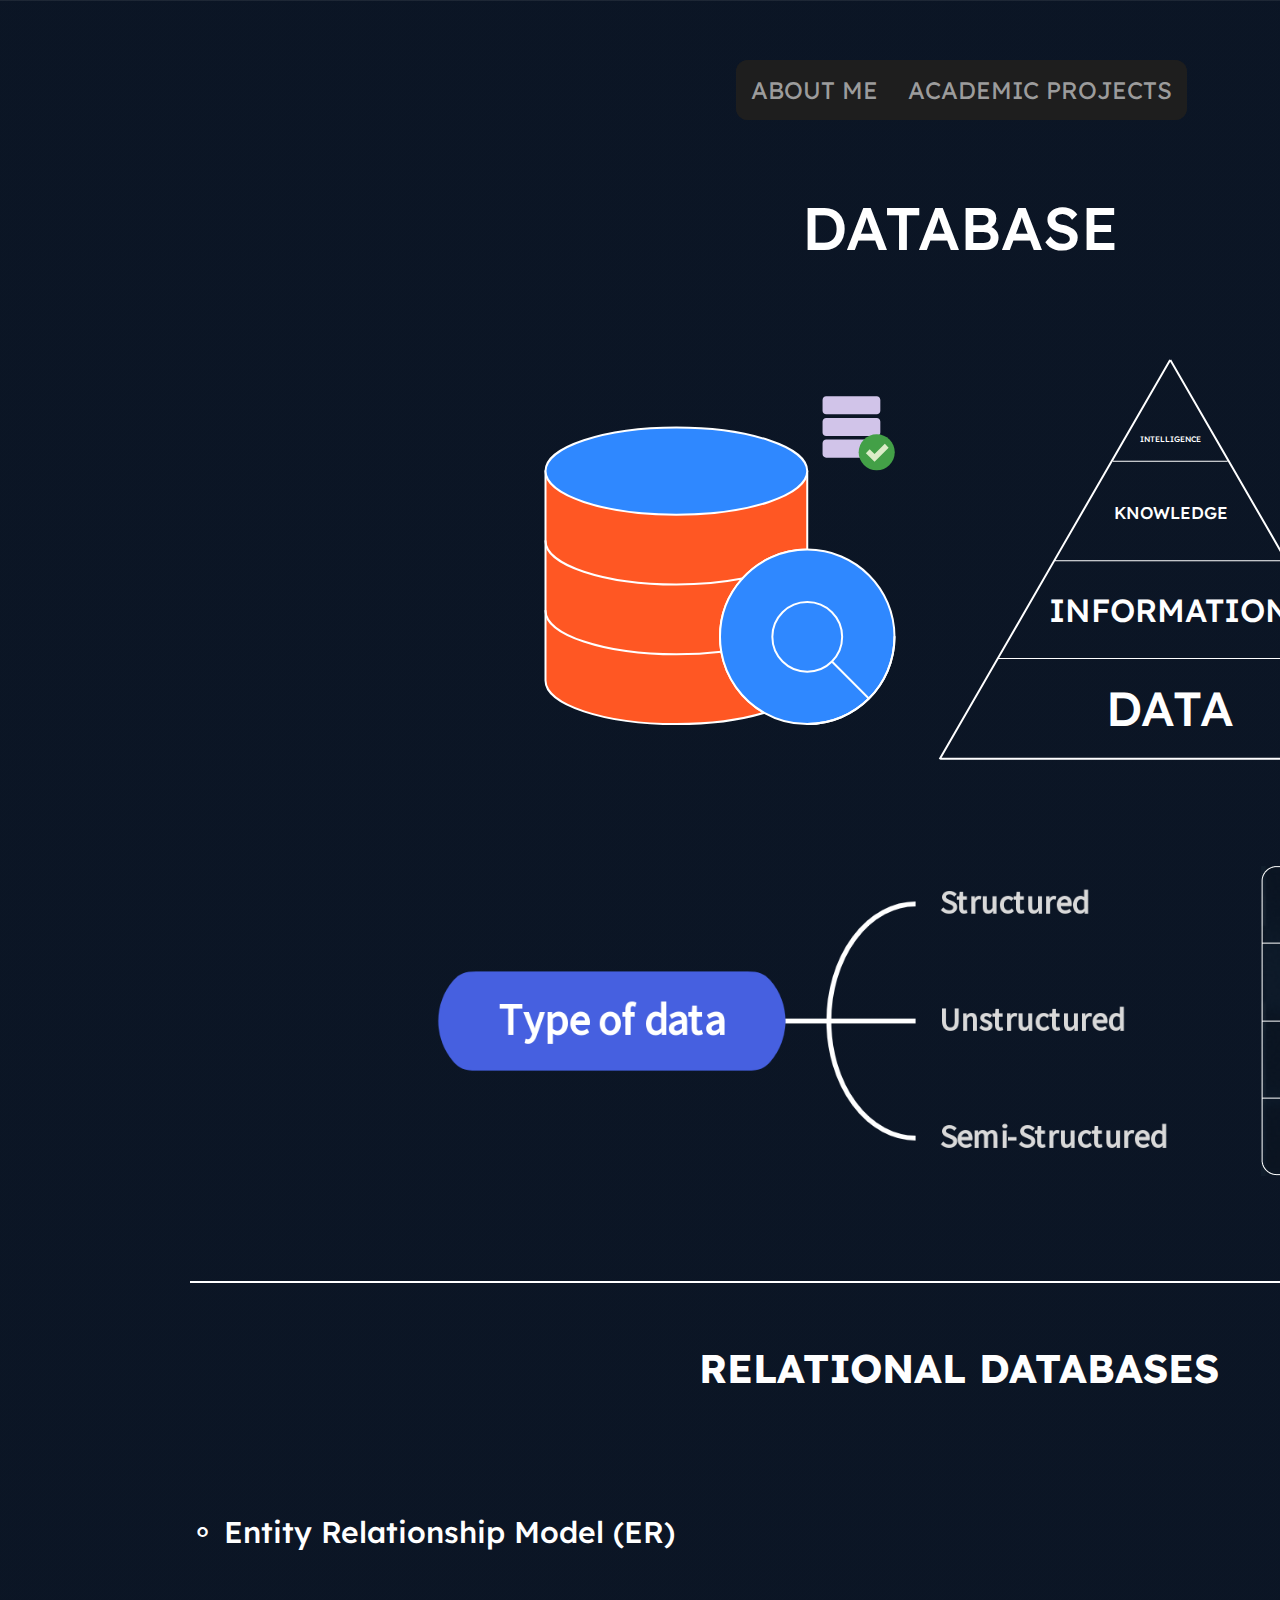
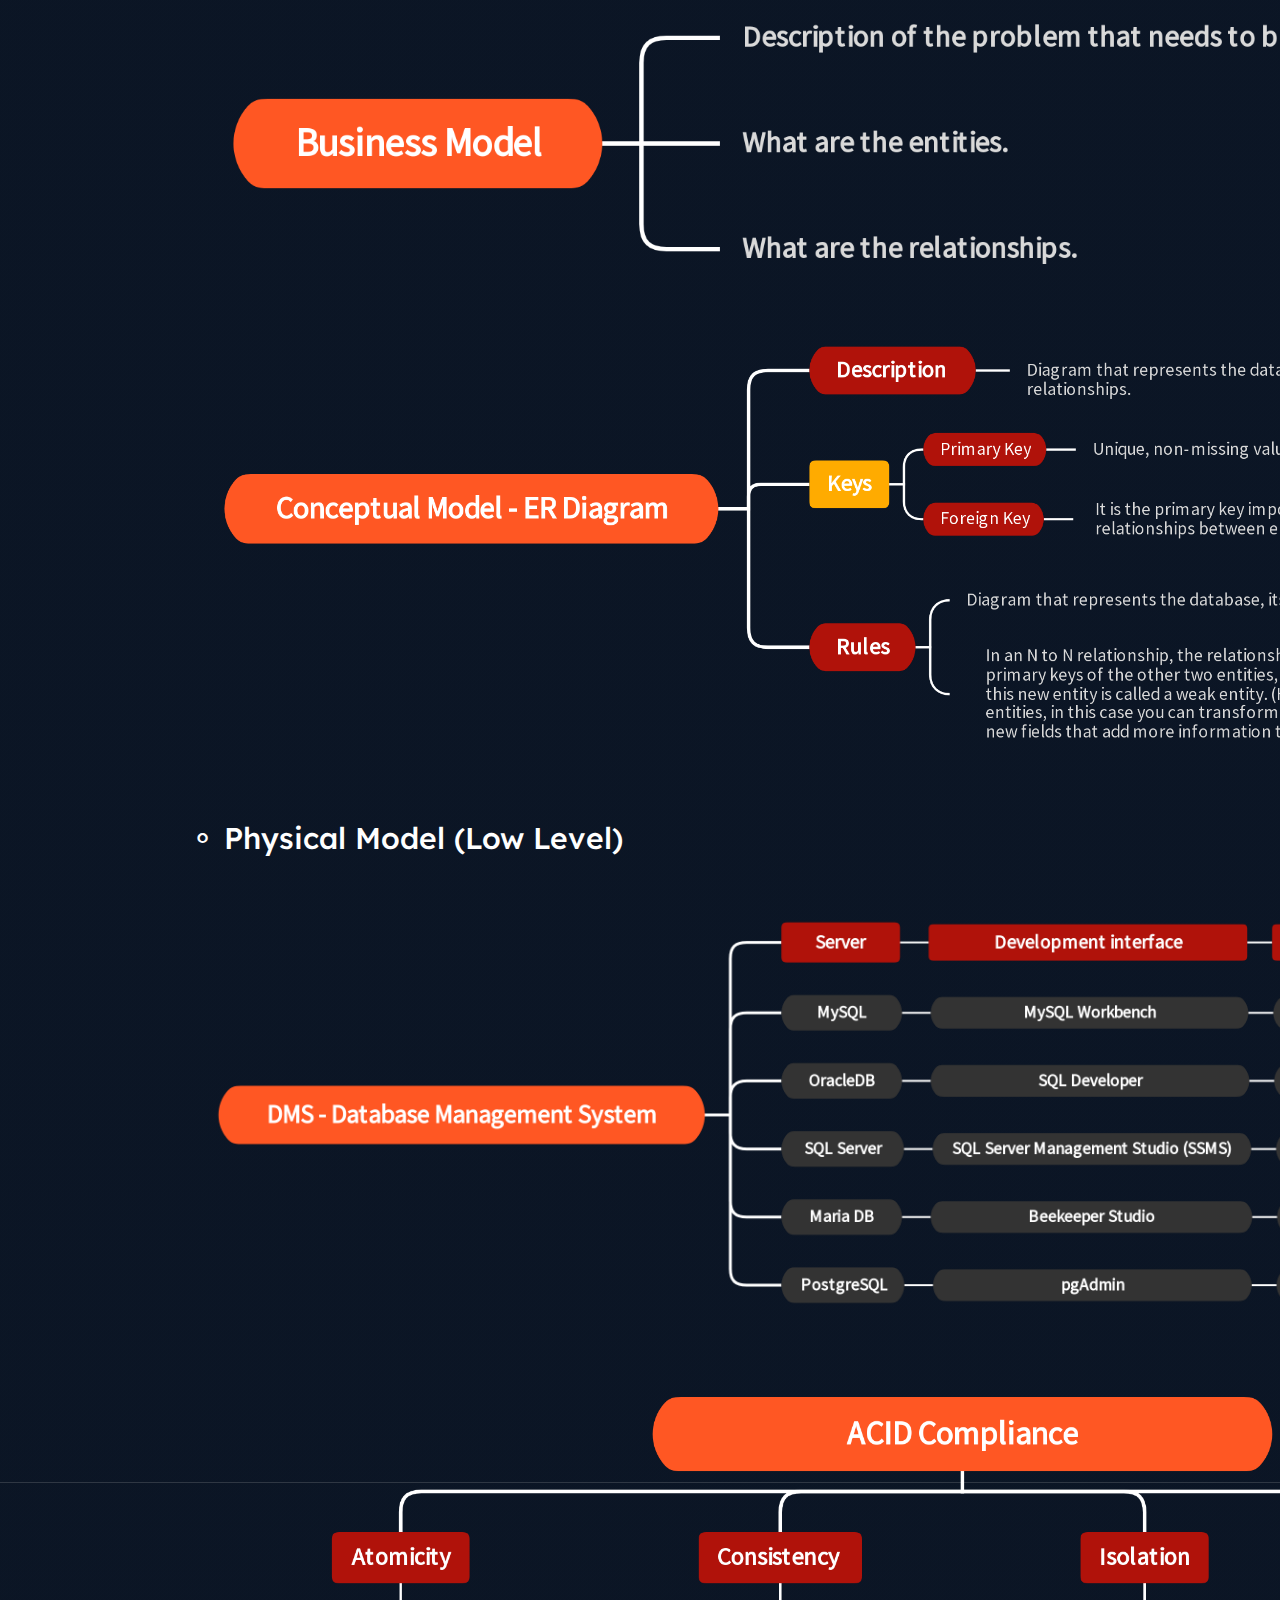
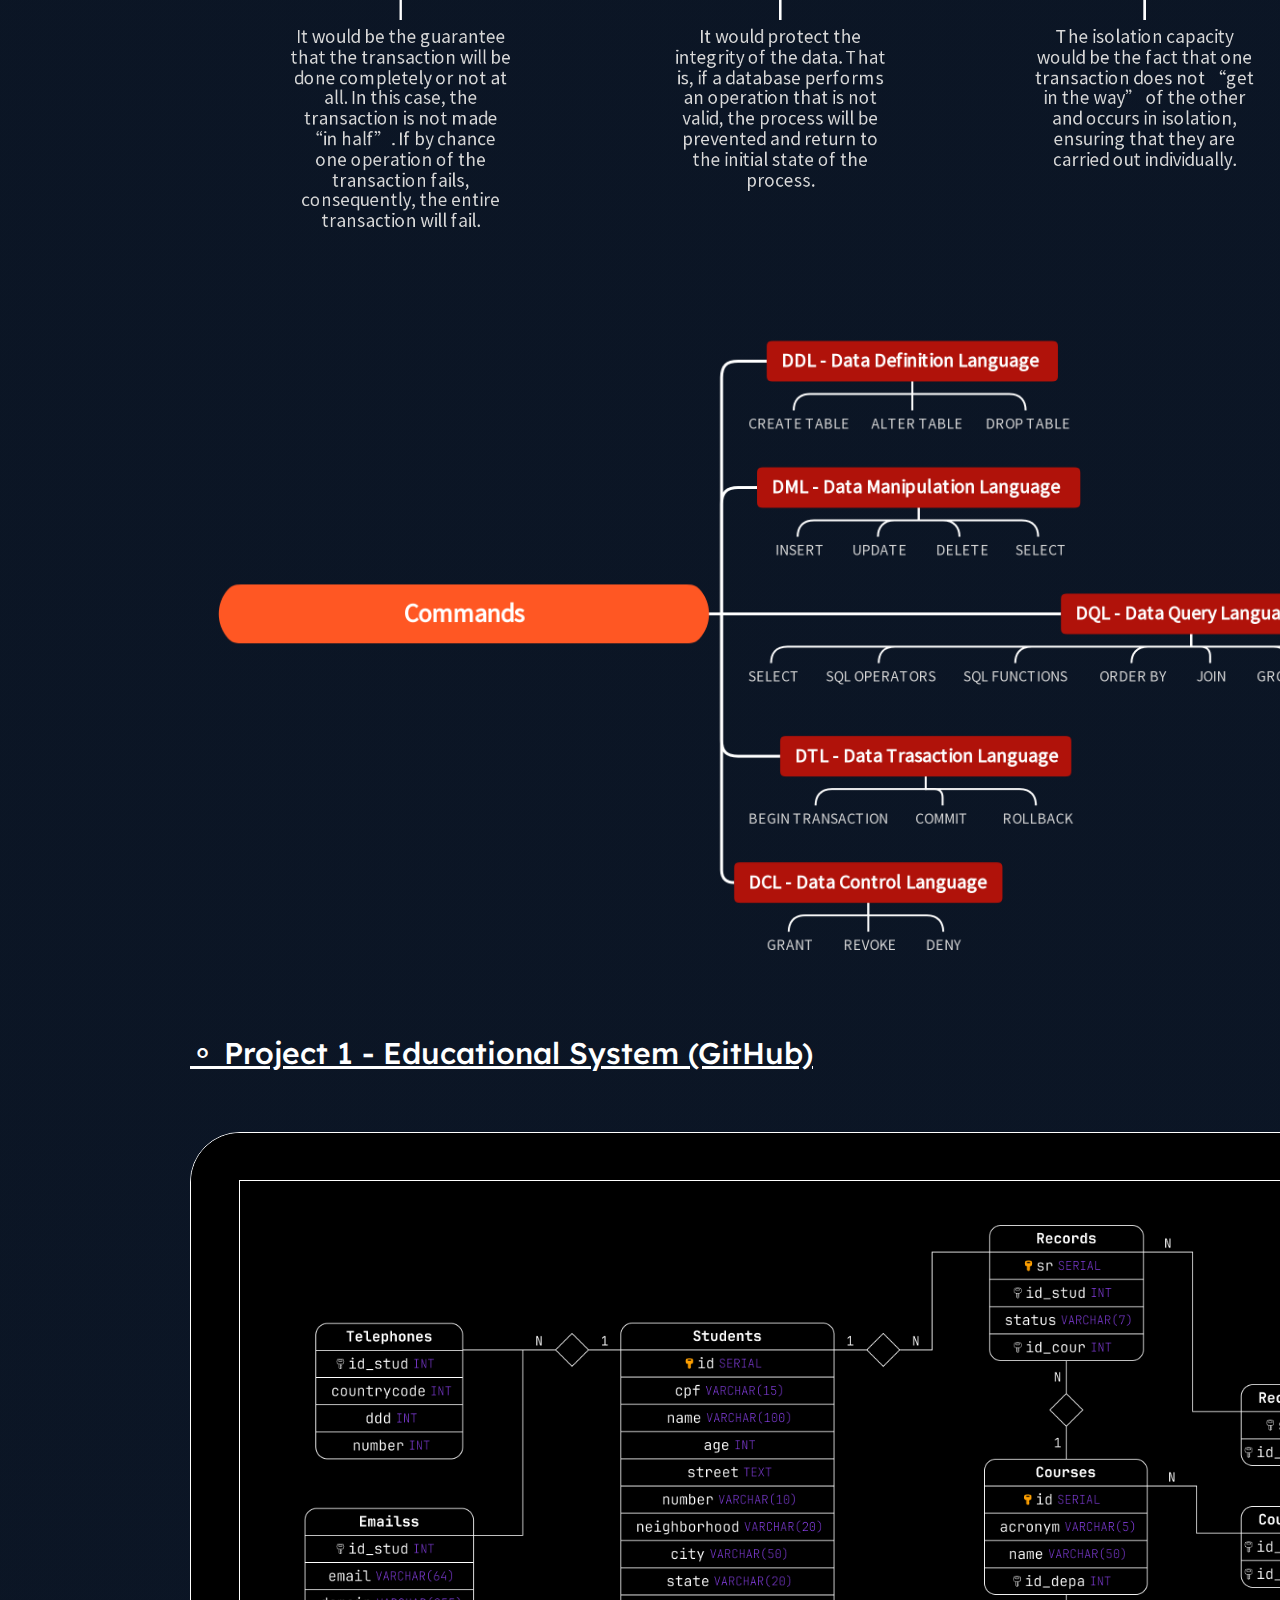
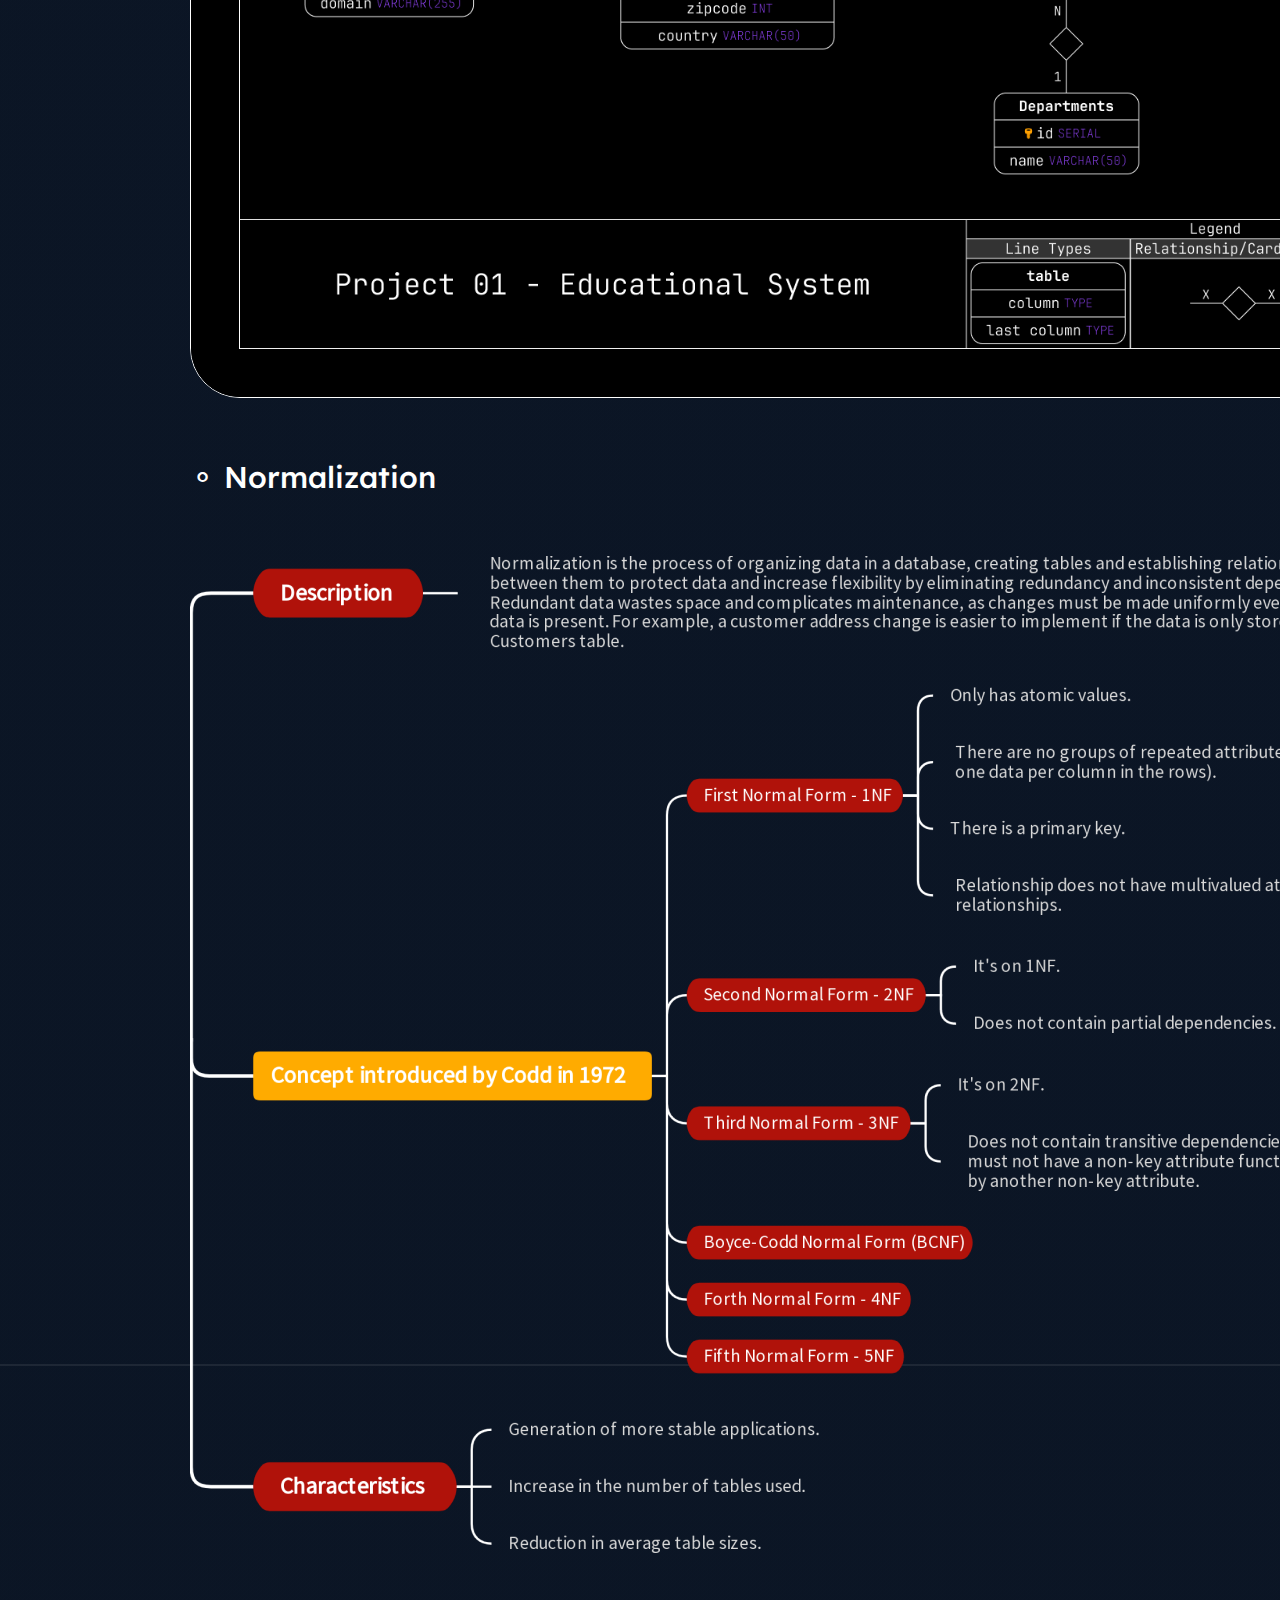
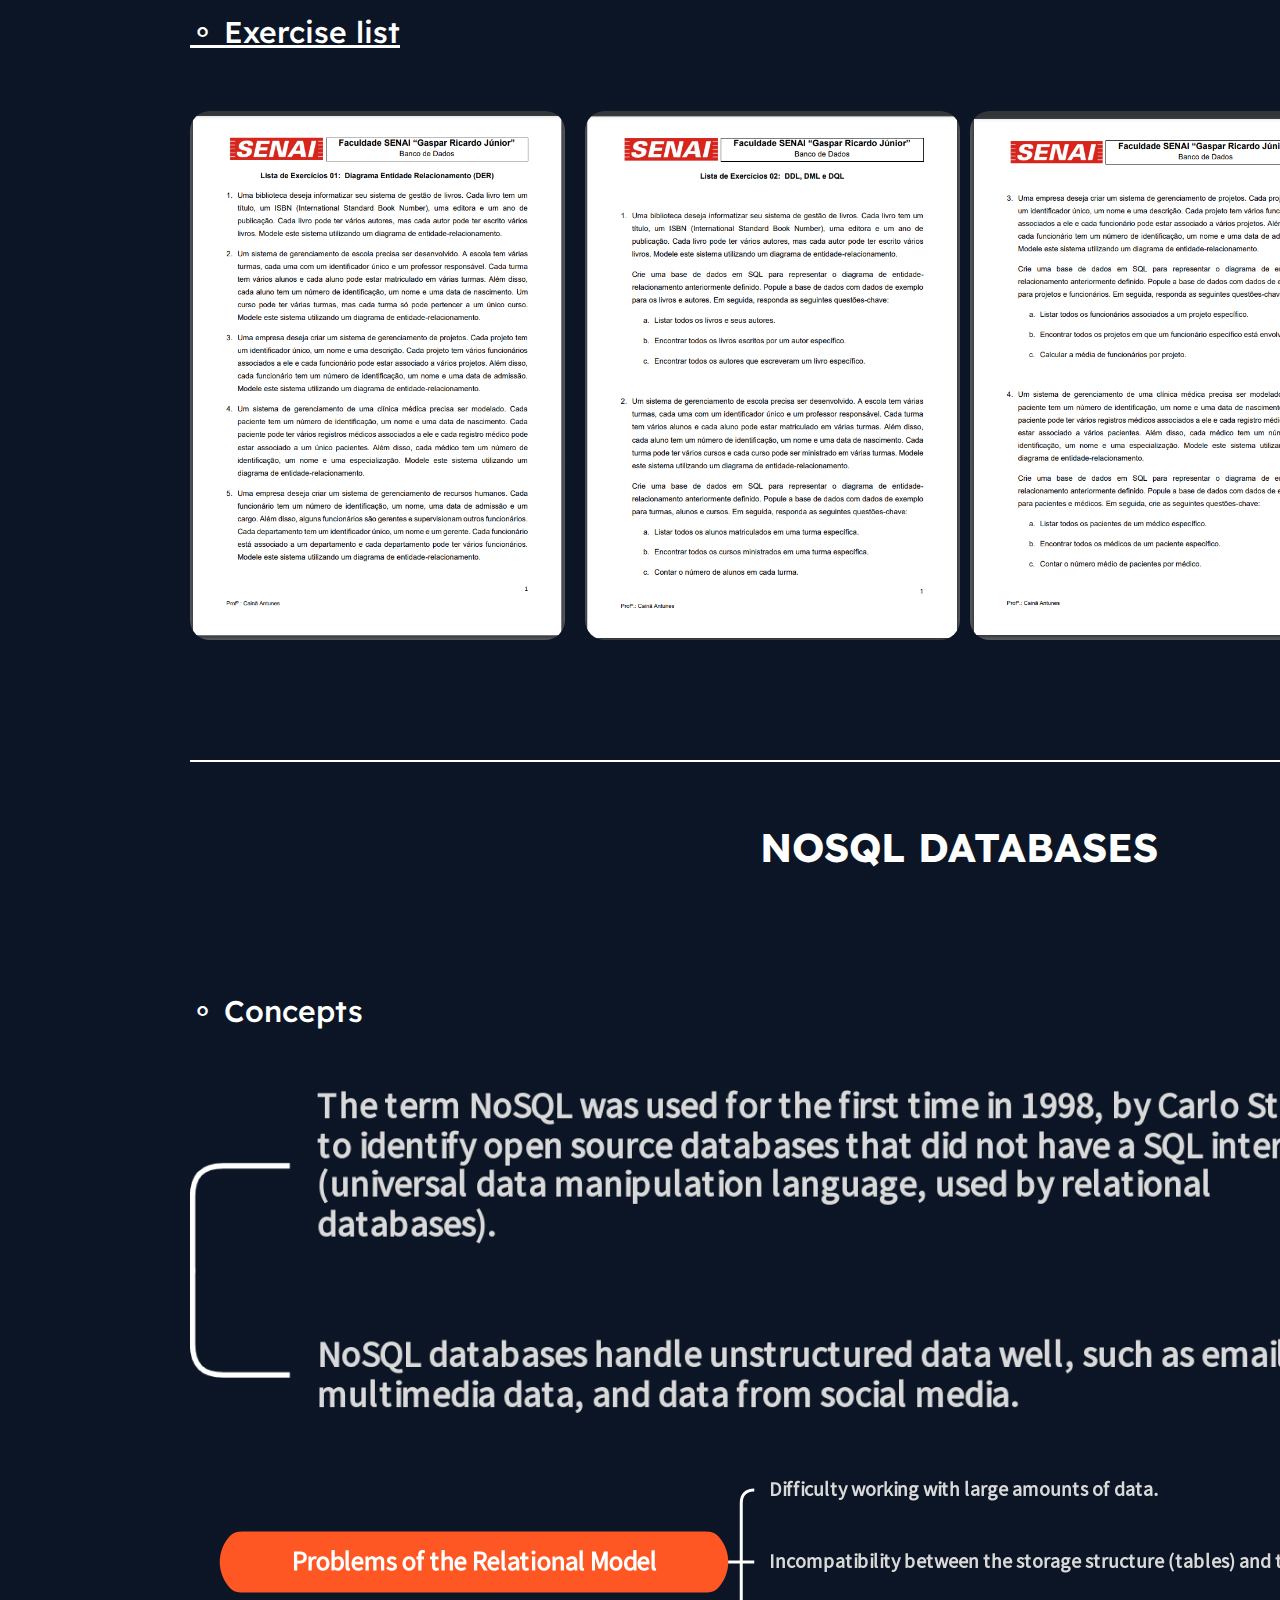
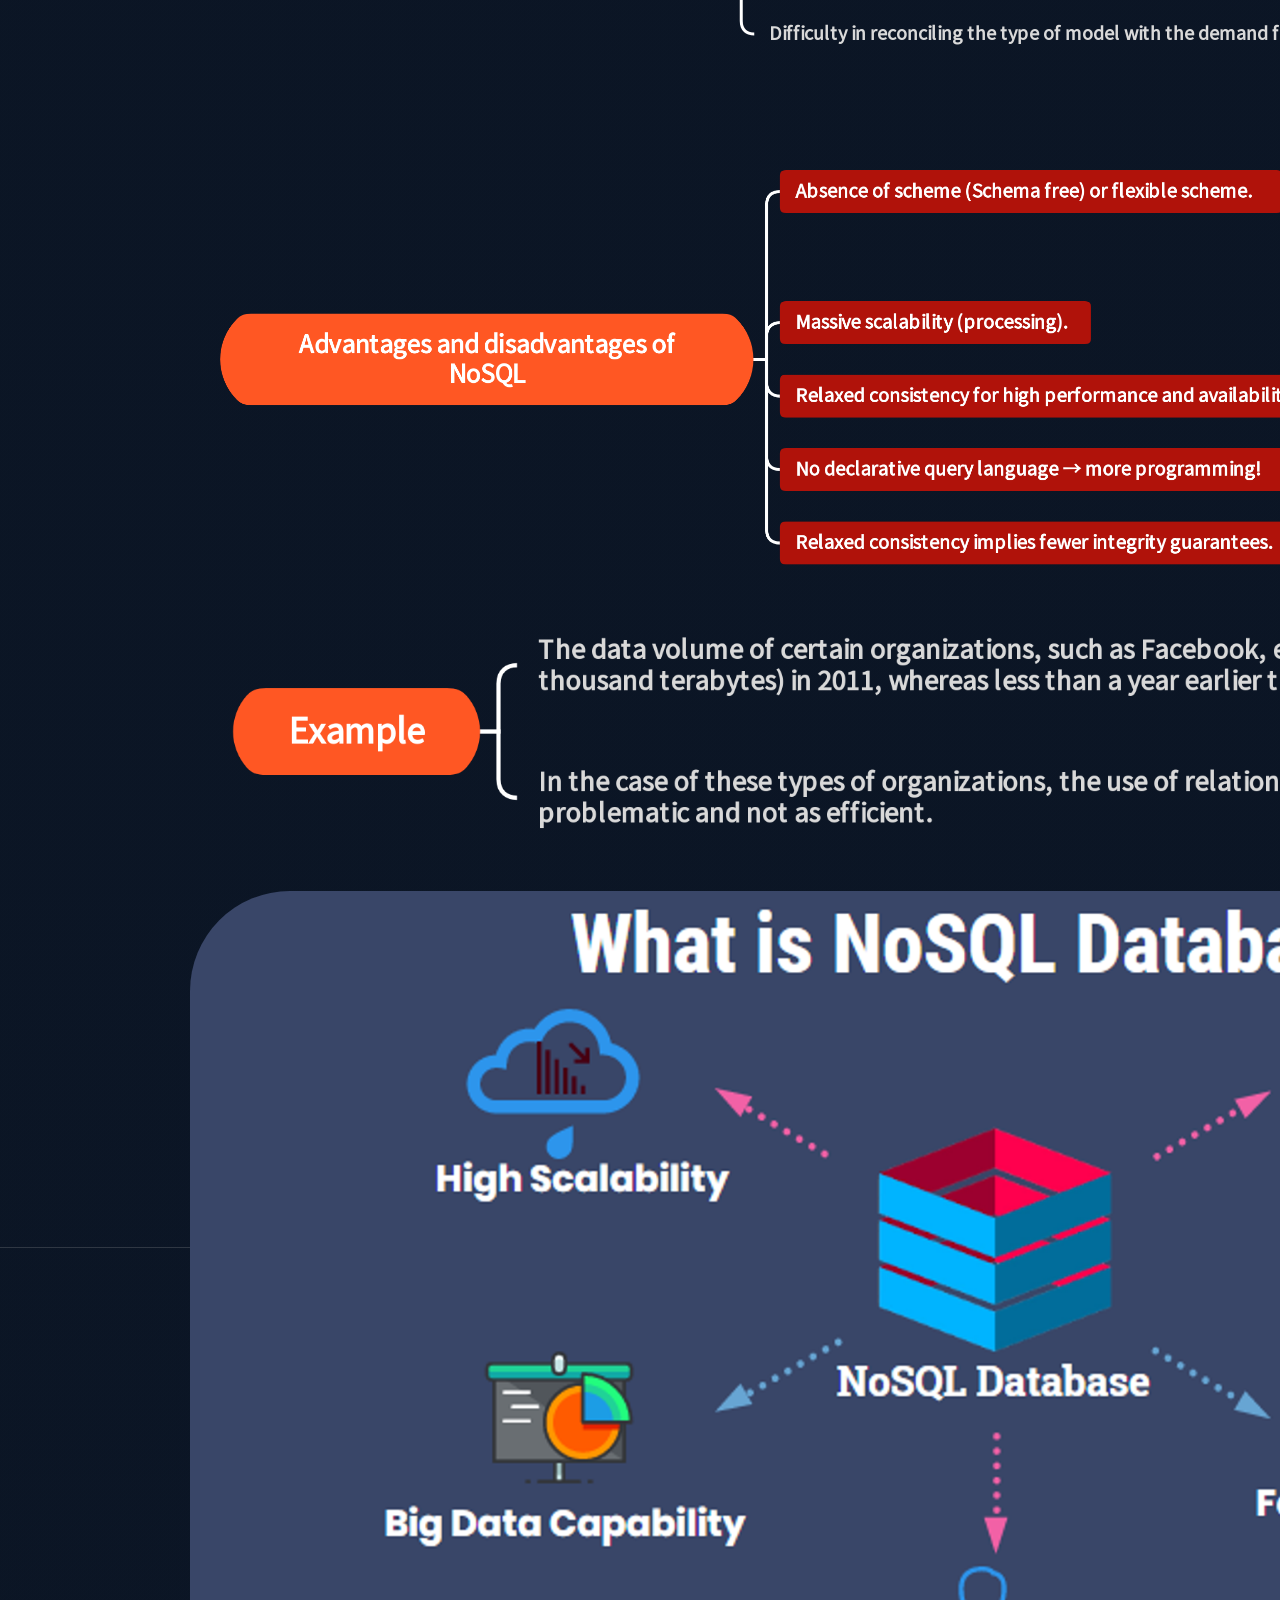
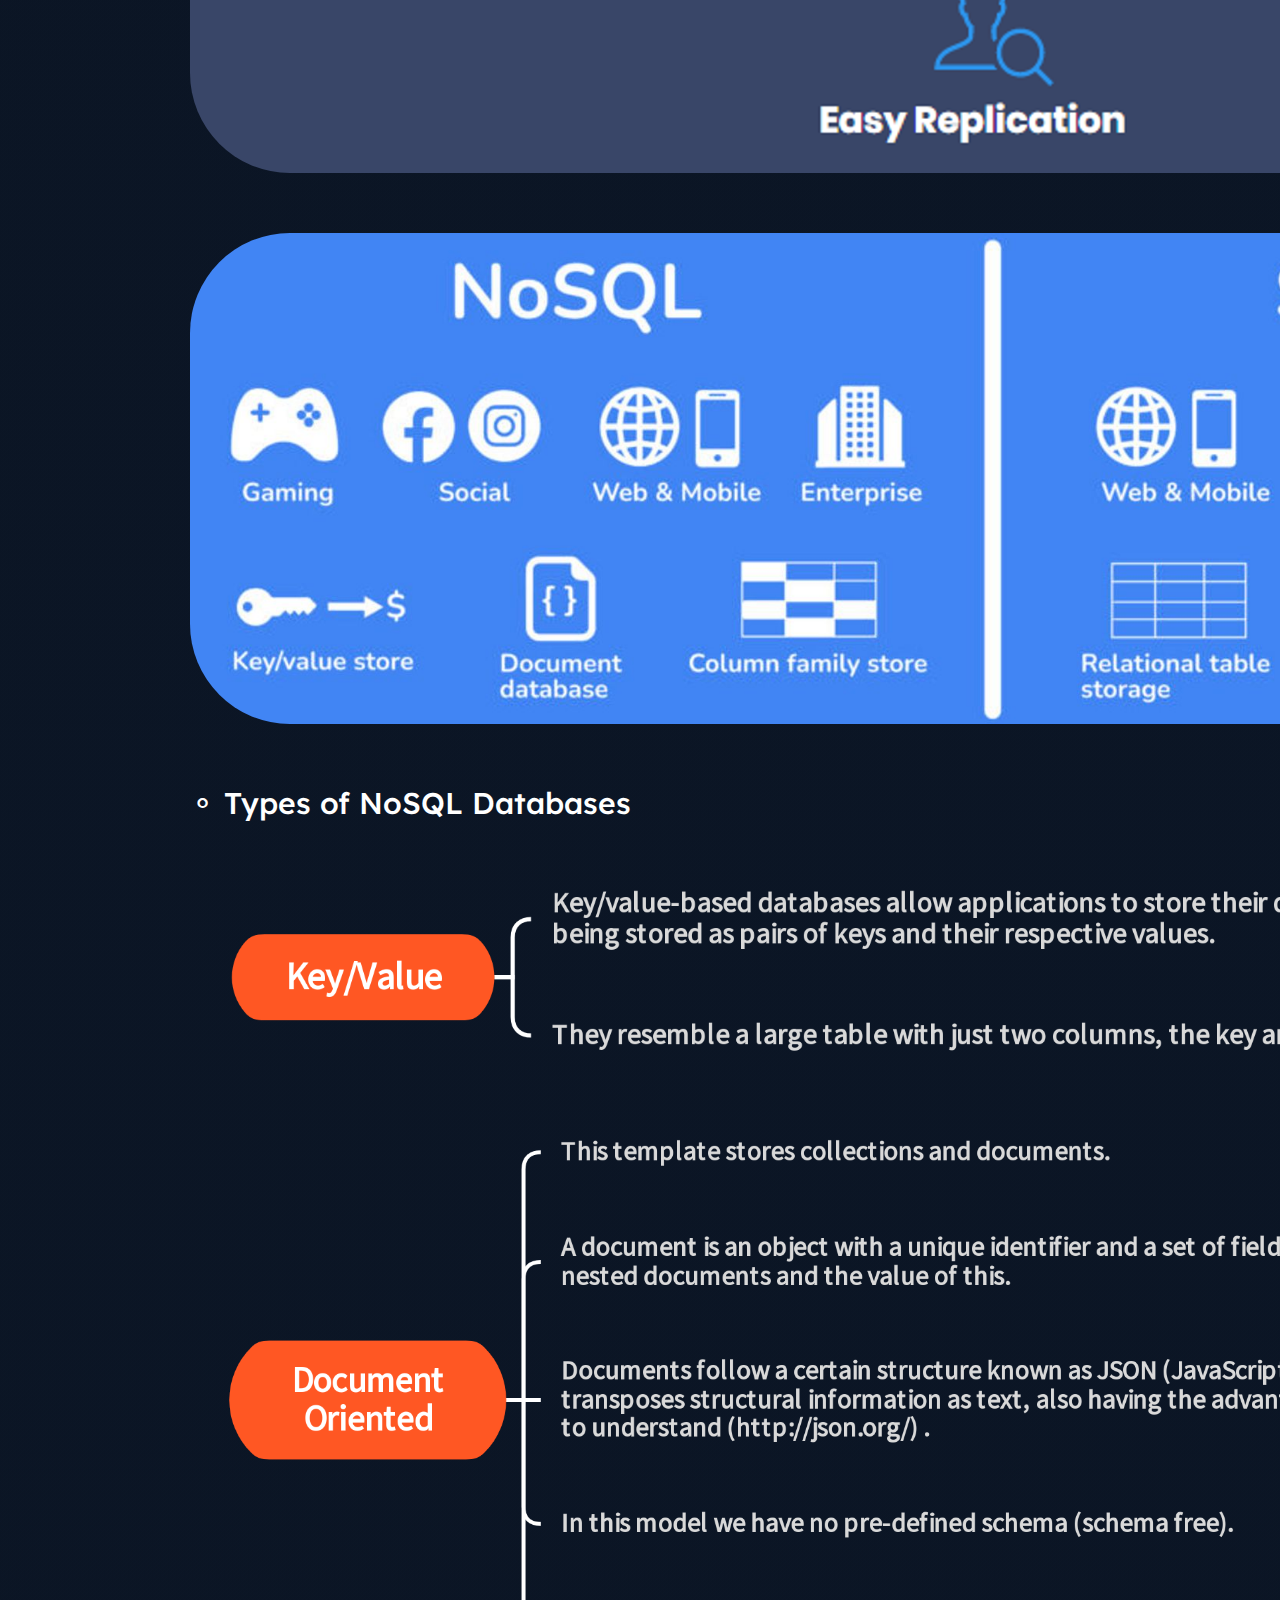
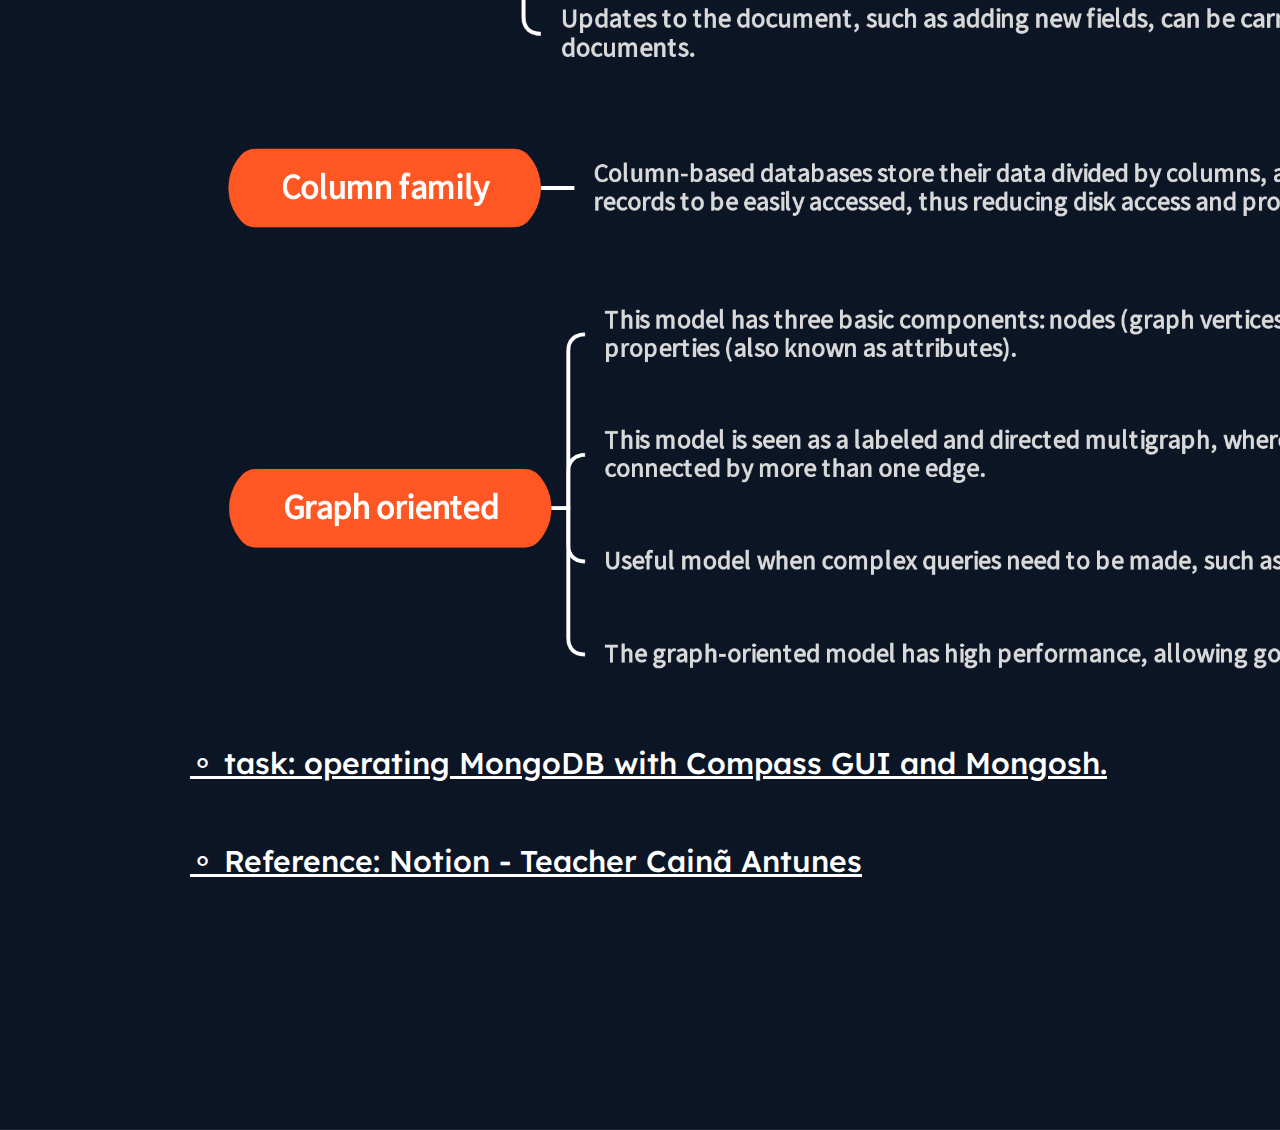
==== 1st-database.html @ df55c168 "Merge pull request #1 from scryng/feature/scryng" ====
<!DOCTYPE html>
<html lang="pt-br">

<head>
    <meta charset="UTF-8">
    <meta name="viewport" content="width=device-width, initial-scale=1.0">
    <title>Portfólio Gustavo - 1st Database</title>
    <link rel="stylesheet" href="./css/1st-database.css">
    <script src="./js/script.js"></script>

</head>

<body>
    <div class="_1st-database">
        <div class="container-wallpaper">
            <img class="img-db" src="./assets/1st-database/img-db0.jpeg" /><img class="img-db2" src="./assets/1st-database/img-db1.jpeg" /><img class="img-db3"
                src="./assets/1st-database/img-db2.jpeg" /><img class="img-db4" src="./assets/1st-database/img-db3.jpeg" />
        </div>
        <div class="container-nav">
            <a href="index.html">
                <div class="nav-item">
                    <div class="text"> About Me </div>
                </div>
            </a>

            <a href="academic-projects.html">
                <div class="nav-item2">
                    <div class="text"> Academic Projects </div>
                </div>
            </a>
        </div>
        <div class="text-reference"> ⚬ Reference: Notion - Teacher Cainã Antunes </div>
        <div class="text-topic-8"> ⚬ task: operating MongoDB with Compass GUI and Mongosh. </div><img
            class="img-graphoriented" src="./assets/1st-database/img-graphoriented0.png" /><img class="img-columnfamily"
            src="./assets/1st-database/img-columnfamily0.png" /><img class="img-documentoriented" src="./assets/1st-database/img-documentoriented0.png" /><img
            class="img-keyvalue" src="./assets/1st-database/img-keyvalue0.png" />
        <div class="text-topic-7"> ⚬ Types of NoSQL Databases </div><img class="img-comparision"
            src="./assets/1st-database/img-comparision0.png" /><img class="img-whatis" src="./assets/1st-database/img-whatis0.png" /><img class="img-example"
            src="./assets/1st-database/img-example0.png" /><img class="img-advs-nosql" src="./assets/1st-database/img-advs-nosql0.png" /><img
            class="img-problemsofrm" src="./assets/1st-database/img-problemsofrm0.png" /><img class="img-topic-6-description"
            src="./assets/1st-database/img-topic-6-description0.png" />
        <div class="text-topic-6"> ⚬ Concepts </div>
        <div class="text-subtitle-2"> NOSQL Databases </div>
        <div class="container-line-2">
        </div>
        <div class="container-exercicelist">
            <img class="img-list-1" src="./assets/1st-database/img-list-10.png" />
            <div class="container-list-2">
                <img class="img-list-2-1" src="./assets/1st-database/img-list-2-10.png" /><img class="img-list-2-2"
                    src="./assets/1st-database/img-list-2-20.png" /><img class="img-list-2-3" src="./assets/1st-database/img-list-2-30.png" />
            </div>
        </div>
        <div class="text-topic-5"> ⚬ Exercise list </div><img class="img-normalizationdescription"
            src="./assets/1st-database/img-normalizationdescription0.png" />
        <div class="text-topic-4"> ⚬ Normalization </div><img class="img-project-1" src="./assets/1st-database/img-project-10.png" />
        <div class="text-topic-3"> ⚬ Project 1 - Educational System (GitHub) </div><img class="img-commands"
            src="./assets/1st-database/img-commands0.png" /><img class="img-acidcompliance" src="./assets/1st-database/img-acidcompliance0.png" /><img
            class="img-dms" src="./assets/1st-database/img-dms0.png" />
        <div class="text-topic-2"> ⚬ Physical Model (Low Level) </div><img class="img-conceptmodel"
            src="./assets/1st-database/img-conceptmodel0.png" /><img class="img-businessmodel" src="./assets/1st-database/img-businessmodel0.png" />
        <div class="text-topic-1"> ⚬ Entity Relationship Model (ER) </div>
        <div class="text-subtitle-1"> Relational Databases </div>
        <div class="container-line-1">
        </div><img class="img-table" src="./assets/1st-database/img-table0.png" /><img class="img-typeofdata" src="./assets/1st-database/img-typeofdata0.png" />
        <div class="icon-db">
            <svg class="icon-database" width="351" height="298" viewBox="0 0 351 298" fill="none"
                xmlns="http://www.w3.org/2000/svg">
                <path
                    d="M263 44.0426V114.043V122.793C237.143 122.793 213.906 134.008 197.887 151.841C183.968 167.335 175.5 187.825 175.5 210.293C175.5 215.358 175.931 220.323 176.757 225.153C181.257 251.458 197.5 273.755 219.898 286.458C196.602 293.502 165.679 297.793 131.75 297.793C59.2624 297.793 0.5 278.205 0.5 254.043V184.043V114.043V44.0426"
                    fill="#FF5723" />
                <path
                    d="M263 44.0426V114.043V122.793C237.143 122.793 213.906 134.008 197.887 151.841C183.968 167.335 175.5 187.825 175.5 210.293C175.5 215.358 175.931 220.323 176.757 225.153C181.257 251.458 197.5 273.755 219.898 286.458C196.602 293.502 165.679 297.793 131.75 297.793C59.2624 297.793 0.5 278.205 0.5 254.043V184.043V114.043V44.0426"
                    stroke="white" stroke-width="2" stroke-linecap="round" stroke-linejoin="round" />
                <path
                    d="M350.5 210.293C350.5 258.617 311.324 297.793 263 297.793C247.33 297.793 232.621 293.673 219.898 286.458C197.5 273.755 181.257 251.458 176.757 225.153C175.931 220.323 175.5 215.358 175.5 210.293C175.5 187.825 183.968 167.335 197.887 151.841C213.906 134.008 237.143 122.793 263 122.793C311.324 122.793 350.5 161.968 350.5 210.293Z"
                    fill="#2F88FF" stroke="white" stroke-width="2" stroke-linecap="round" stroke-linejoin="round" />
                <path
                    d="M263 44.0426C263 68.2048 204.238 87.7926 131.75 87.7926C59.2624 87.7926 0.5 68.2048 0.5 44.0426C0.5 19.8802 59.2624 0.292603 131.75 0.292603C204.238 0.292603 263 19.8802 263 44.0426Z"
                    fill="#2F88FF" stroke="white" stroke-width="2" stroke-linecap="round" stroke-linejoin="round" />
                <path
                    d="M0.5 184.043C0.5 208.205 59.2624 227.793 131.75 227.793C147.561 227.793 162.719 226.861 176.757 225.153"
                    stroke="white" stroke-width="2" stroke-linecap="round" stroke-linejoin="round" />
                <path
                    d="M0.5 114.043C0.5 138.205 59.2624 157.793 131.75 157.793C155.868 157.793 178.466 155.624 197.887 151.841"
                    stroke="white" stroke-width="2" stroke-linecap="round" stroke-linejoin="round" />
                <path d="M287.746 235.038L324.248 271.54" stroke="white" stroke-width="2" stroke-linecap="round"
                    stroke-linejoin="round" />
                <path
                    d="M298 210.293C298 219.958 294.083 228.708 287.748 235.041C281.415 241.375 272.665 245.293 263 245.293C243.67 245.293 228 229.622 228 210.293C228 190.963 243.67 175.293 263 175.293C282.33 175.293 298 190.963 298 210.293Z"
                    fill="#2F88FF" stroke="white" stroke-width="2" stroke-linecap="round" stroke-linejoin="round" />
                <path d="M350.5 210.293C350.5 258.617 311.324 297.793 263 297.793" stroke="white" stroke-width="2"
                    stroke-linecap="round" stroke-linejoin="round" />
            </svg>
            <svg class="icon-database-accept" width="74" height="76" viewBox="0 0 74 76" fill="none"
                xmlns="http://www.w3.org/2000/svg">
                <path
                    d="M55.3781 0.292603H4.15854C2.14634 0.292603 0.5 1.93894 0.5 3.95114V14.9267C0.5 16.9389 2.14634 18.5853 4.15854 18.5853H55.3781C57.3902 18.5853 59.0366 16.9389 59.0366 14.9267V3.95114C59.0366 1.93894 57.3902 0.292603 55.3781 0.292603ZM55.3781 22.2438H4.15854C2.14634 22.2438 0.5 23.8902 0.5 25.9024V36.878C0.5 38.8902 2.14634 40.5365 4.15854 40.5365H55.3781C57.3902 40.5365 59.0366 38.8902 59.0366 36.878V25.9024C59.0366 23.8902 57.3902 22.2438 55.3781 22.2438ZM55.3781 44.195H4.15854C2.14634 44.195 0.5 45.8414 0.5 47.8536V58.8292C0.5 60.8414 2.14634 62.4877 4.15854 62.4877H55.3781C57.3902 62.4877 59.0366 60.8414 59.0366 58.8292V47.8536C59.0366 45.8414 57.3902 44.195 55.3781 44.195Z"
                    fill="#D1C4E9" />
                <path
                    d="M55.3781 75.2926C65.4809 75.2926 73.6708 67.1027 73.6708 56.9999C73.6708 46.8972 65.4809 38.7072 55.3781 38.7072C45.2754 38.7072 37.0854 46.8972 37.0854 56.9999C37.0854 67.1027 45.2754 75.2926 55.3781 75.2926Z"
                    fill="#43A047" />
                <path
                    d="M63.6097 48.4023L53.1828 58.8292L48.2438 53.8901L44.4023 57.9145L53.1828 66.695L67.4511 52.4267L63.6097 48.4023Z"
                    fill="#DCEDC8" />
            </svg>
        </div>
        <div class="container-piramide">
            <svg class="estructure" width="466" height="402" viewBox="0 0 466 402" fill="none"
                xmlns="http://www.w3.org/2000/svg">
                <path fill-rule="evenodd" clip-rule="evenodd"
                    d="M232.04 0.0001362L233 0.554272L233.96 1.41299e-05L465.232 400.575L463.5 401.574V401.585H2.50012V401.575L0.768066 400.575L232.04 0.0001362ZM175.699 101.585L233 2.33749L290.301 101.585H175.699ZM175.5 101.93L117.964 201.585H348.036L290.5 101.931V102.585H175.5V101.93ZM61.3839 299.585L117.387 202.585H348.613L404.616 299.585H61.3839ZM60.8065 300.585L3.64883 399.585H462.351L405.193 300.585H60.8065Z"
                    fill="white" />
            </svg>
            <div class="text-botton"> DATA </div>
            <div class="text-middlebottom"> information </div>
            <div class="text-middletop"> knowledge </div>
            <div class="text-top"> intelligence </div>
        </div>
        <div class="text-title"> DATABASE </div>
    </div>
</body>

</html>
---- css/1st-database.css ----
@import url('https://fonts.googleapis.com/css2?family=Lexend:wght@100..900&display=swap');

* {
    margin: 0;
    padding: 0;
    box-sizing: border-box;
    font-family: 'Lexend', sans-serif;
}

a {
    text-decoration: none;
}

._1st-database {
    height: 12330px;
    position: relative;
    overflow: hidden;
}

.container-wallpaper {
    background: linear-gradient(to left, rgba(0, 102, 255, 0.10), rgba(0, 102, 255, 0.10)), linear-gradient(to left, rgba(0, 0, 0, 0.59), rgba(0, 0, 0, 0.59)), linear-gradient(to left, #1e1e1e, #1e1e1e);
    width: 1920px;
    height: 12330px;
    position: absolute;
    left: 0px;
    top: 0px;
    overflow: hidden;
}

.img-db {
    opacity: 0.10000000149011612;
    width: 3082.5px;
    height: 2055px;
    position: absolute;
    left: -88px;
    top: 3082.5px;
    transform-origin: 0 0;
    transform: rotate(-90deg) scale(1, 1);
    object-fit: cover;
}

.img-db2 {
    opacity: 0.10000000149011612;
    width: 3082.5px;
    height: 2055px;
    position: absolute;
    left: -88px;
    top: 6165px;
    transform-origin: 0 0;
    transform: rotate(-90deg) scale(1, 1);
    object-fit: cover;
}

.img-db3 {
    opacity: 0.10000000149011612;
    width: 3082.5px;
    height: 2055px;
    position: absolute;
    left: -88px;
    top: 9247.5px;
    transform-origin: 0 0;
    transform: rotate(-90deg) scale(1, 1);
    object-fit: cover;
}

.img-db4 {
    opacity: 0.10000000149011612;
    width: 3082.5px;
    height: 2055px;
    position: absolute;
    left: -88px;
    top: 12330px;
    transform-origin: 0 0;
    transform: rotate(-90deg) scale(1, 1);
    object-fit: cover;
}

.container-nav {
    background: linear-gradient(to left, #1e1e1e, #1e1e1e);
    border-radius: 12px;
    display: flex;
    flex-direction: row;
    gap: 0px;
    align-items: center;
    justify-content: center;
    position: absolute;
    left: 735.5px;
    top: 60px;
    overflow: hidden;
}

.nav-item, .nav-item2 {
    background: #1e1e1e;
    padding: 15px;
    display: flex;
    flex-direction: column;
    gap: 0px;
    align-items: center;
    justify-content: center;
    flex-shrink: 0;
    position: relative;
    overflow: hidden;
}

.nav-item:hover {
    background: rgba(255, 255, 255, 0.20);
}

.nav-item2:hover {
    background: rgba(255, 255, 255, 0.20);
}

.text {
    color: #9c9c9c;
    text-align: left;
    font-size: 24px;
    font-weight: 400;
    text-transform: uppercase;
    position: relative;
}

.text-reference {
    color: #ffffff;
    text-align: left;
    font-size: 30px;
    font-weight: 500;
    text-decoration: underline;
    position: absolute;
    left: 190px;
    top: 12042px;
    display: flex;
    align-items: center;
    justify-content: flex-start;
}

.text-topic-8 {
    color: #ffffff;
    text-align: left;
    font-size: 30px;
    font-weight: 500;
    text-decoration: underline;
    position: absolute;
    left: 190px;
    top: 11944px;
    display: flex;
    align-items: center;
    justify-content: flex-start;
}

.img-graphoriented {
    width: 1540px;
    height: 392.13px;
    position: absolute;
    left: 190px;
    top: 11491.87px;
    object-fit: cover;
}

.img-columnfamily {
    width: 1540px;
    height: 88.5px;
    position: absolute;
    left: 190px;
    top: 11343.38px;
    object-fit: cover;
}

.img-documentoriented {
    width: 1540px;
    height: 566.95px;
    position: absolute;
    left: 190px;
    top: 10716.43px;
    object-fit: cover;
}

.img-keyvalue {
    width: 1540px;
    height: 174.11px;
    position: absolute;
    left: 190px;
    top: 10482.32px;
    object-fit: cover;
}

.text-topic-7 {
    color: #ffffff;
    text-align: left;
    font-size: 30px;
    font-weight: 500;
    position: absolute;
    left: 190px;
    top: 10384.32px;
    display: flex;
    align-items: center;
    justify-content: flex-start;
}

.img-comparision {
    border-radius: 100px;
    width: 1540px;
    height: 491.26px;
    position: absolute;
    left: 190px;
    top: 9833.06px;
    object-fit: cover;
}

.img-whatis {
    border-radius: 100px;
    width: 1540px;
    height: 881.65px;
    position: absolute;
    left: 190px;
    top: 8891.41px;
    object-fit: cover;
}

.img-example {
    width: 1540px;
    height: 200.2px;
    position: absolute;
    left: 190px;
    top: 8631.21px;
    object-fit: cover;
}

.img-advs-nosql {
    width: 1540px;
    height: 460.77px;
    position: absolute;
    left: 190px;
    top: 8110.44px;
    object-fit: cover;
}

.img-problemsofrm {
    width: 1540px;
    height: 176.97px;
    position: absolute;
    left: 190px;
    top: 7873.47px;
    object-fit: cover;
}

.img-topic-6-description {
    width: 1171px;
    height: 323.49px;
    position: absolute;
    left: 190px;
    top: 7489.98px;
    object-fit: cover;
}

.text-topic-6 {
    color: #ffffff;
    text-align: left;
    font-size: 30px;
    font-weight: 500;
    position: absolute;
    left: 190px;
    top: 7391.98px;
    display: flex;
    align-items: center;
    justify-content: flex-start;
}

.text-subtitle-2 {
    color: #ffffff;
    text-align: left;
    font-size: 40px;
    font-weight: 700;
    text-transform: uppercase;
    position: absolute;
    left: 760px;
    top: 7221.98px;
    display: flex;
    align-items: center;
    justify-content: flex-start;
}

.container-line-2 {
    background: #ffffff;
    width: 1540px;
    height: 2px;
    position: absolute;
    left: 190px;
    top: 7159.98px;
    overflow: hidden;
}

.container-exercicelist {
    display: flex;
    flex-direction: row;
    gap: 20px;
    align-items: flex-end;
    justify-content: flex-start;
    position: absolute;
    left: 190px;
    top: 6511.08px;
}

.img-list-1 {
    border-radius: 20px;
    flex-shrink: 0;
    width: 375px;
    height: 528.9px;
    position: relative;
    object-fit: cover;
}

.container-list-2 {
    display: flex;
    flex-direction: row;
    gap: 10px;
    align-items: flex-end;
    justify-content: flex-start;
    flex-shrink: 0;
    position: relative;
}

.img-list-2-1 {
    border-radius: 20px;
    flex-shrink: 0;
    width: 375px;
    height: 528.9px;
    position: relative;
    object-fit: cover;
}

.img-list-2-2 {
    border-radius: 20px;
    flex-shrink: 0;
    width: 375px;
    height: 528.9px;
    position: relative;
    object-fit: cover;
}

.img-list-2-3 {
    border-radius: 20px;
    flex-shrink: 0;
    width: 375px;
    height: 528.9px;
    position: relative;
    object-fit: cover;
}

.text-topic-5 {
    color: #ffffff;
    text-align: left;
    font-size: 30px;
    font-weight: 500;
    text-decoration: underline;
    position: absolute;
    left: 190px;
    top: 6413.08px;
    display: flex;
    align-items: center;
    justify-content: flex-start;
}

.img-normalizationdescription {
    width: 1236px;
    height: 997.25px;
    position: absolute;
    left: 190px;
    top: 5355.83px;
    object-fit: cover;
}

.text-topic-4 {
    color: #ffffff;
    text-align: left;
    font-size: 30px;
    font-weight: 500;
    position: absolute;
    left: 190px;
    top: 5257.83px;
    display: flex;
    align-items: center;
    justify-content: flex-start;
}

.img-project-1 {
    border-radius: 50px;
    border-style: solid;
    border-color: #ffffff;
    border-width: 1px;
    width: 1540px;
    height: 866.25px;
    position: absolute;
    left: 190px;
    top: 4331.58px;
    object-fit: cover;
}

.text-topic-3 {
    color: #ffffff;
    text-align: left;
    font-size: 30px;
    font-weight: 500;
    text-decoration: underline;
    position: absolute;
    left: 190px;
    top: 4233.58px;
    display: flex;
    align-items: center;
    justify-content: flex-start;
}

.img-commands {
    width: 1540px;
    height: 646.78px;
    position: absolute;
    left: 190px;
    top: 3526.81px;
    object-fit: cover;
}

.img-acidcompliance {
    width: 1540px;
    height: 496.96px;
    position: absolute;
    left: 190px;
    top: 2969.85px;
    object-fit: cover;
}

.img-dms {
    width: 1540px;
    height: 393.21px;
    position: absolute;
    left: 190px;
    top: 2516.64px;
    object-fit: cover;
}

.text-topic-2 {
    color: #ffffff;
    text-align: left;
    font-size: 30px;
    font-weight: 500;
    position: absolute;
    left: 190px;
    top: 2418.64px;
    display: flex;
    align-items: center;
    justify-content: flex-start;
}

.img-conceptmodel {
    width: 1540px;
    height: 422.05px;
    position: absolute;
    left: 190px;
    top: 1936.59px;
    object-fit: cover;
}

.img-businessmodel {
    width: 1276px;
    height: 266px;
    position: absolute;
    left: 190px;
    top: 1610.59px;
    object-fit: cover;
}

.text-topic-1 {
    color: #ffffff;
    text-align: left;
    font-size: 30px;
    font-weight: 500;
    position: absolute;
    left: 190px;
    top: 1512.59px;
    display: flex;
    align-items: center;
    justify-content: flex-start;
}

.text-subtitle-1 {
    color: #ffffff;
    text-align: left;
    font-size: 40px;
    font-weight: 700;
    text-transform: uppercase;
    position: absolute;
    left: 699px;
    top: 1342.59px;
    display: flex;
    align-items: center;
    justify-content: flex-start;
}

.container-line-1 {
    background: #ffffff;
    width: 1540px;
    height: 2px;
    position: absolute;
    left: 190px;
    top: 1280.59px;
    overflow: hidden;
}

.img-table {
    width: 269px;
    height: 310px;
    position: absolute;
    left: 1261px;
    top: 866px;
    object-fit: cover;
}

.img-typeofdata {
    width: 853.19px;
    height: 400px;
    position: absolute;
    left: 389.41px;
    top: 820.59px;
    object-fit: cover;
}

.icon-db {
    width: 400px;
    height: 400px;
    position: absolute;
    left: 519.5px;
    top: 360.29px;
    overflow: hidden;
}

.icon-database {
    width: 350px;
    height: 297.5px;
    position: absolute;
    left: 25px;
    top: 67px;
    overflow: visible;
}

.icon-database-accept {
    width: 73.17px;
    height: 75px;
    position: absolute;
    left: 302px;
    top: 36px;
    overflow: visible;
}

.container-piramide {
    width: 461px;
    height: 400.59px;
    position: absolute;
    left: 939.5px;
    top: 360px;
}

.estructure {
    width: 464.46px;
    height: 401.59px;
    position: absolute;
    left: -1.73px;
    top: -1px;
    overflow: visible;
}

.text-botton {
    color: #ffffff;
    text-align: center;
    font-size: 48px;
    font-weight: 500;
    text-transform: uppercase;
    position: absolute;
    left: 160px;
    top: 317.59px;
    width: 141px;
    height: 66px;
}

.text-middlebottom {
    color: #ffffff;
    text-align: center;
    font-size: 32px;
    font-weight: 500;
    text-transform: uppercase;
    position: absolute;
    left: 96px;
    top: 229.59px;
    width: 269px;
    height: 44px;
}

.text-middletop {
    color: #ffffff;
    text-align: center;
    font-size: 17px;
    font-weight: 500;
    text-transform: uppercase;
    position: absolute;
    left: 172px;
    top: 141.59px;
    width: 119px;
    height: 22px;
}

.text-top {
    color: #ffffff;
    text-align: center;
    font-size: 8px;
    font-weight: 500;
    text-transform: uppercase;
    position: absolute;
    left: 196px;
    top: 73.59px;
    width: 69px;
    height: 12px;
}

.text-title {
    color: #ffffff;
    text-align: left;
    font-size: 60px;
    font-weight: 500;
    text-transform: uppercase;
    position: absolute;
    left: 801.5px;
    top: 190px;
}
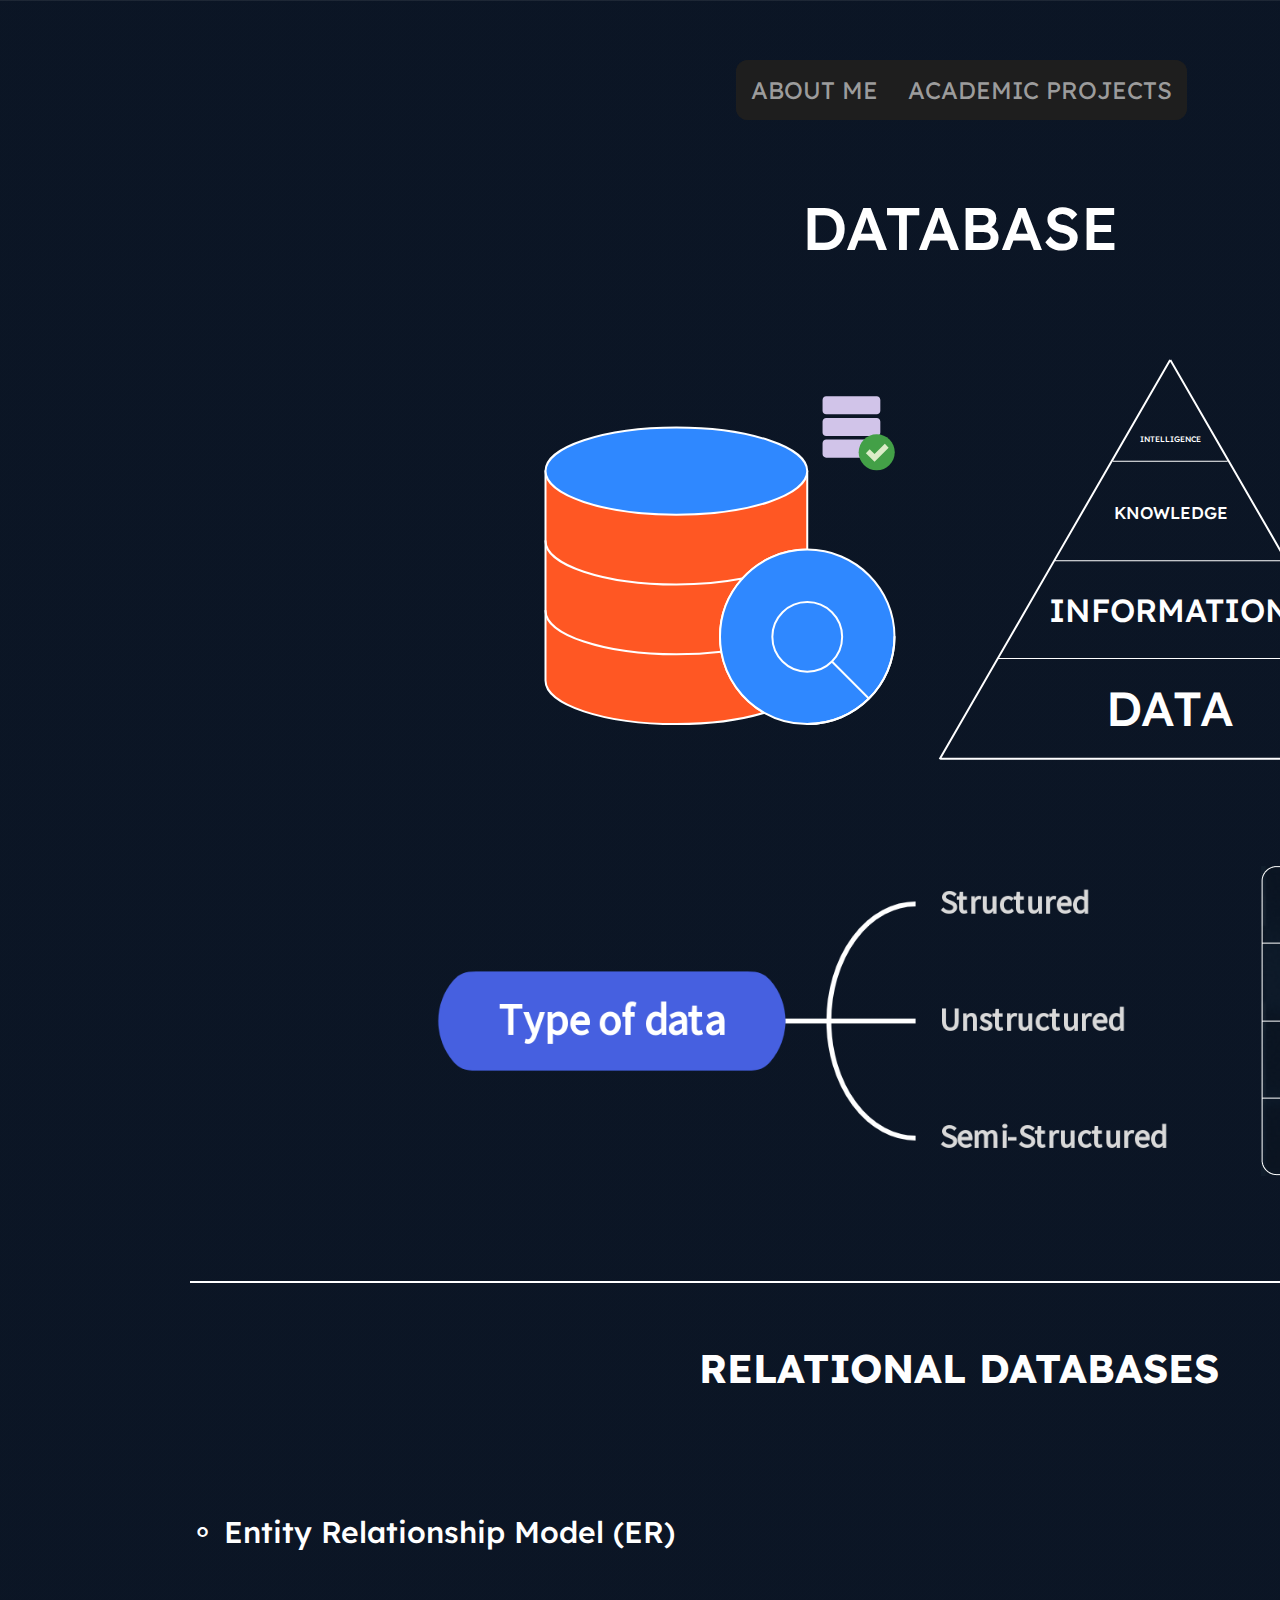
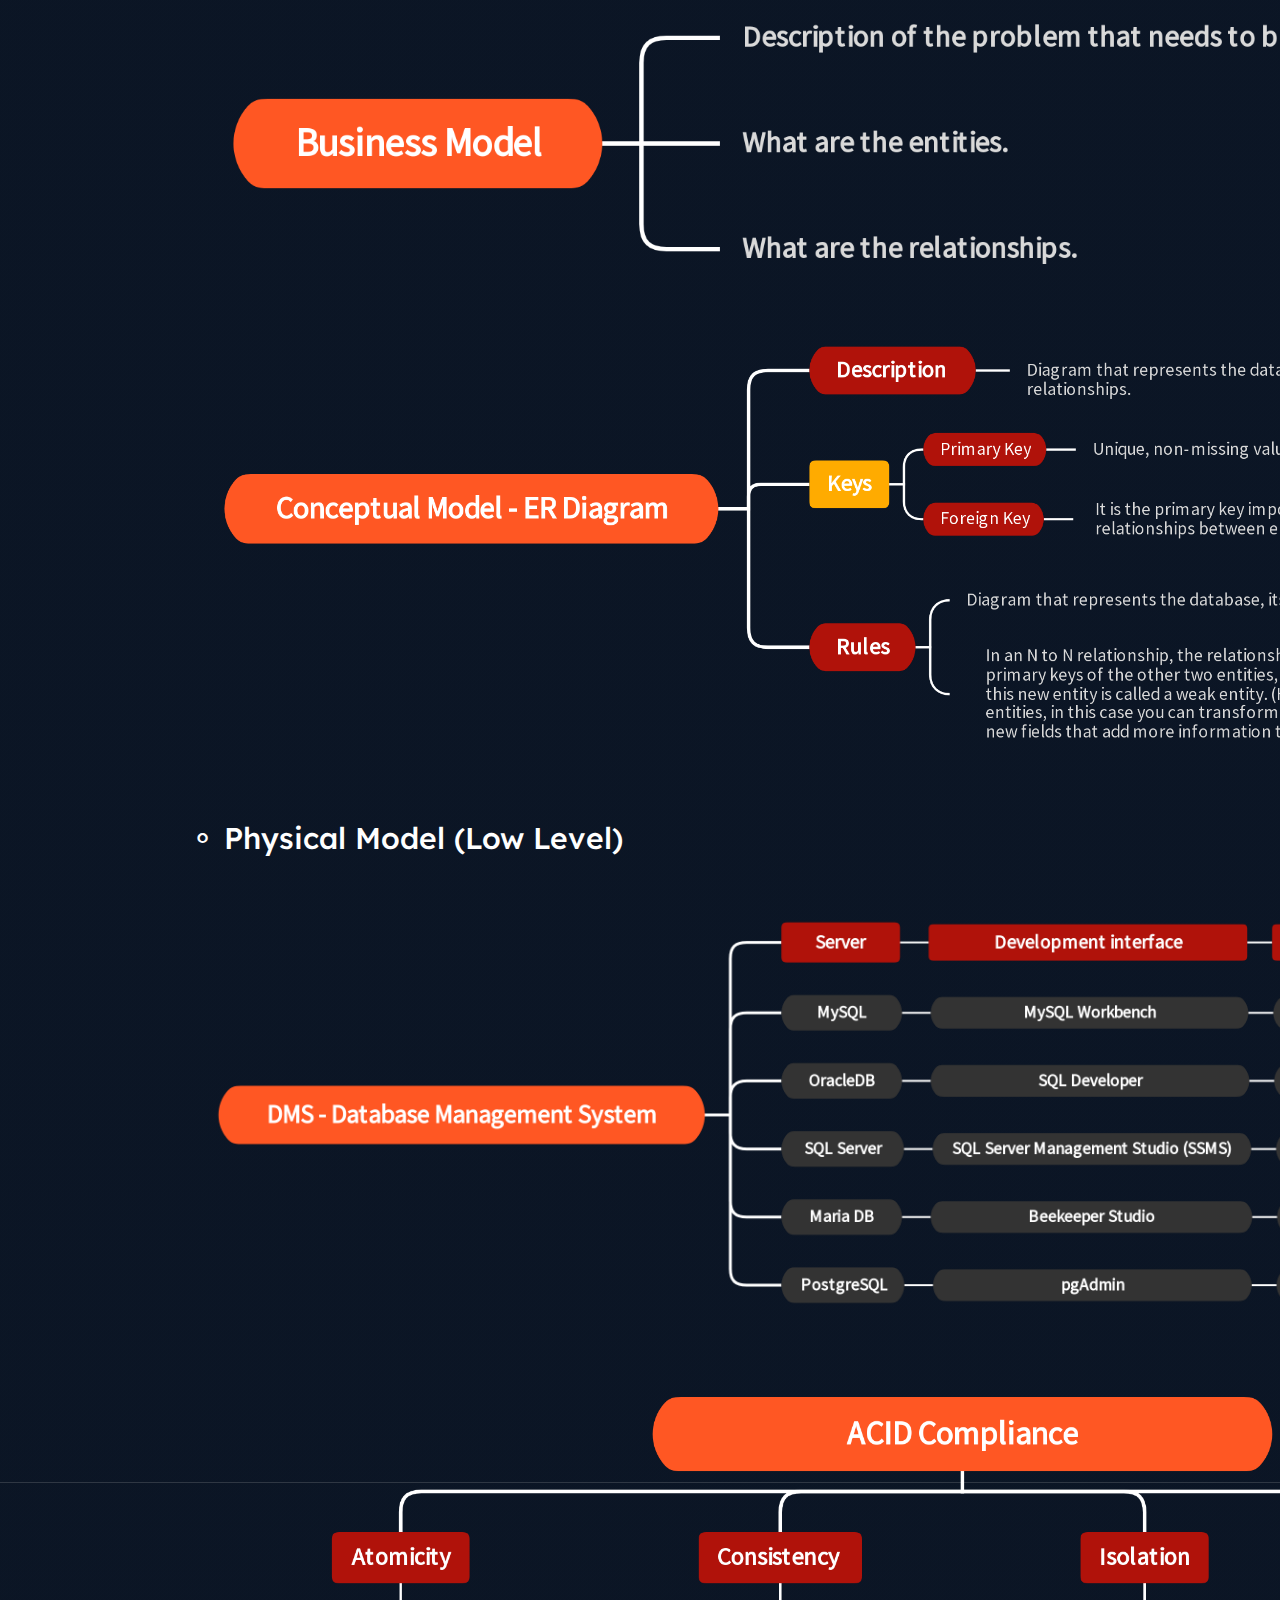
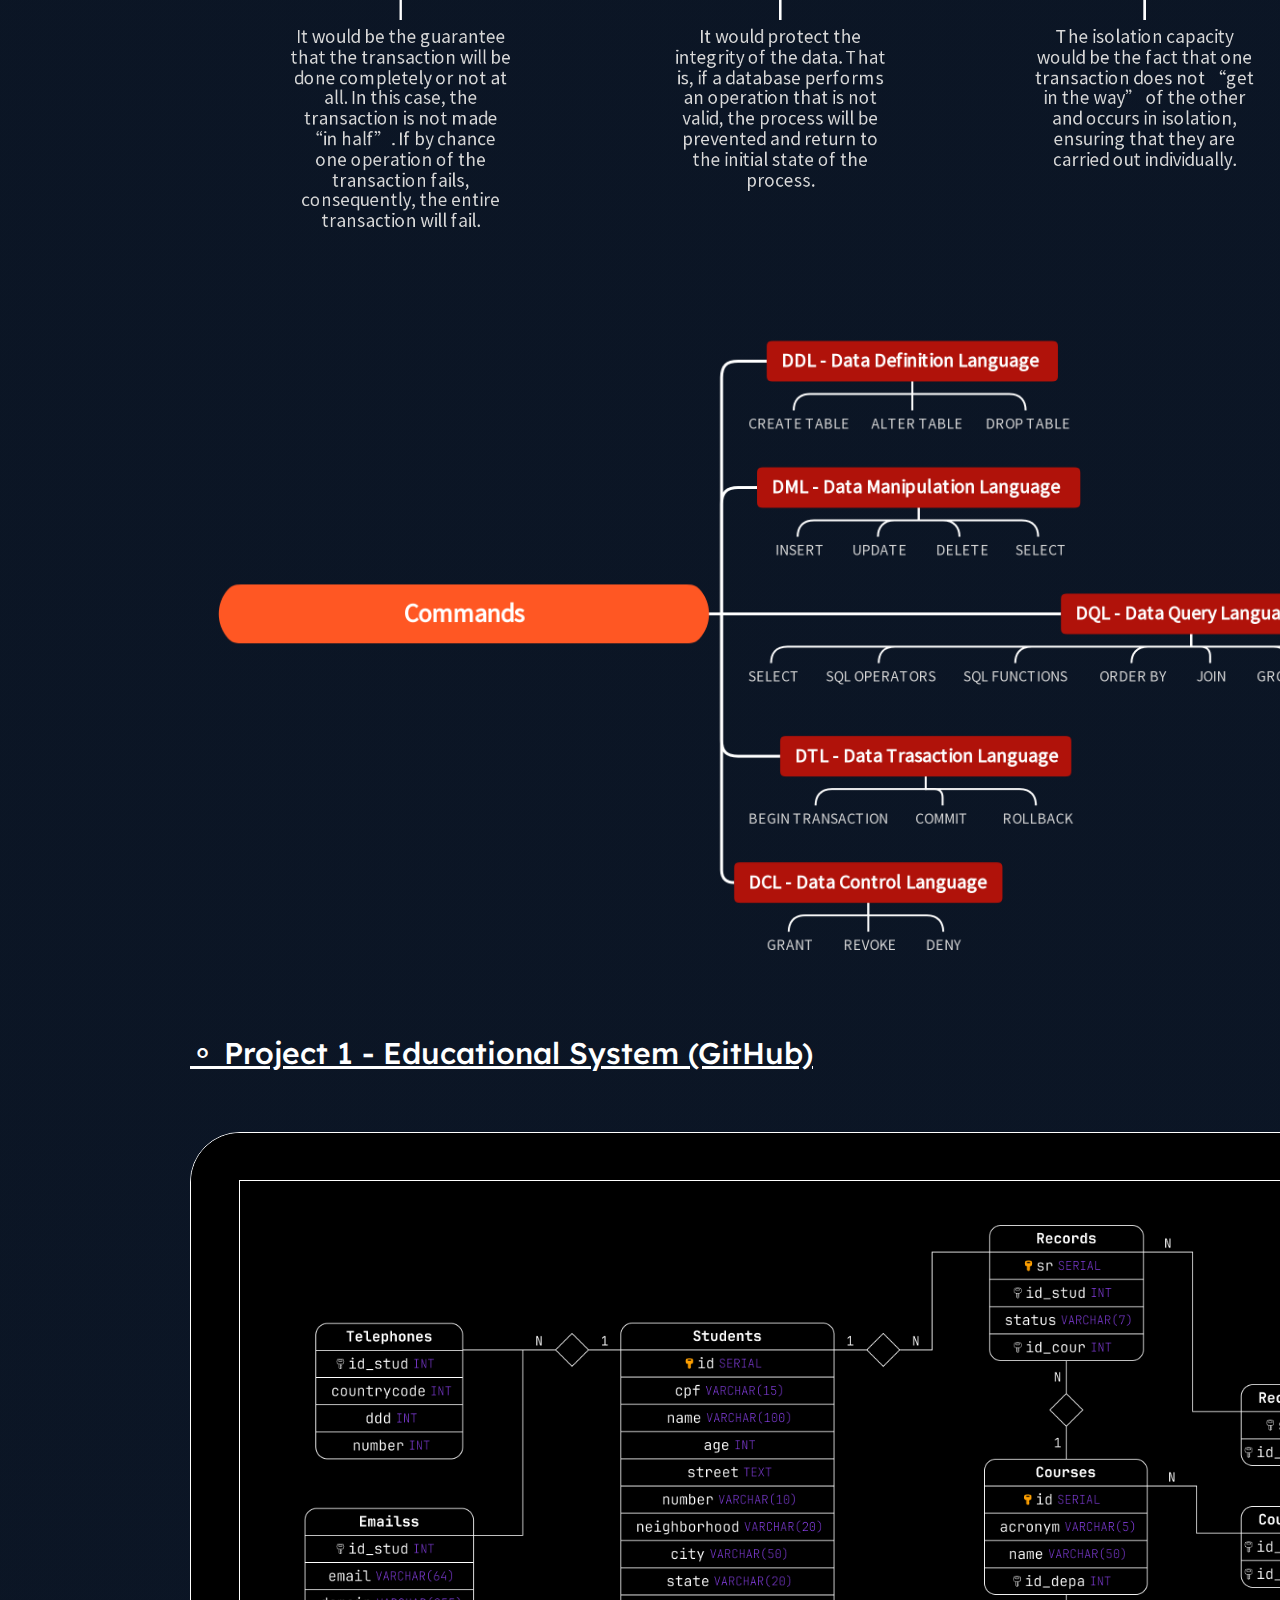
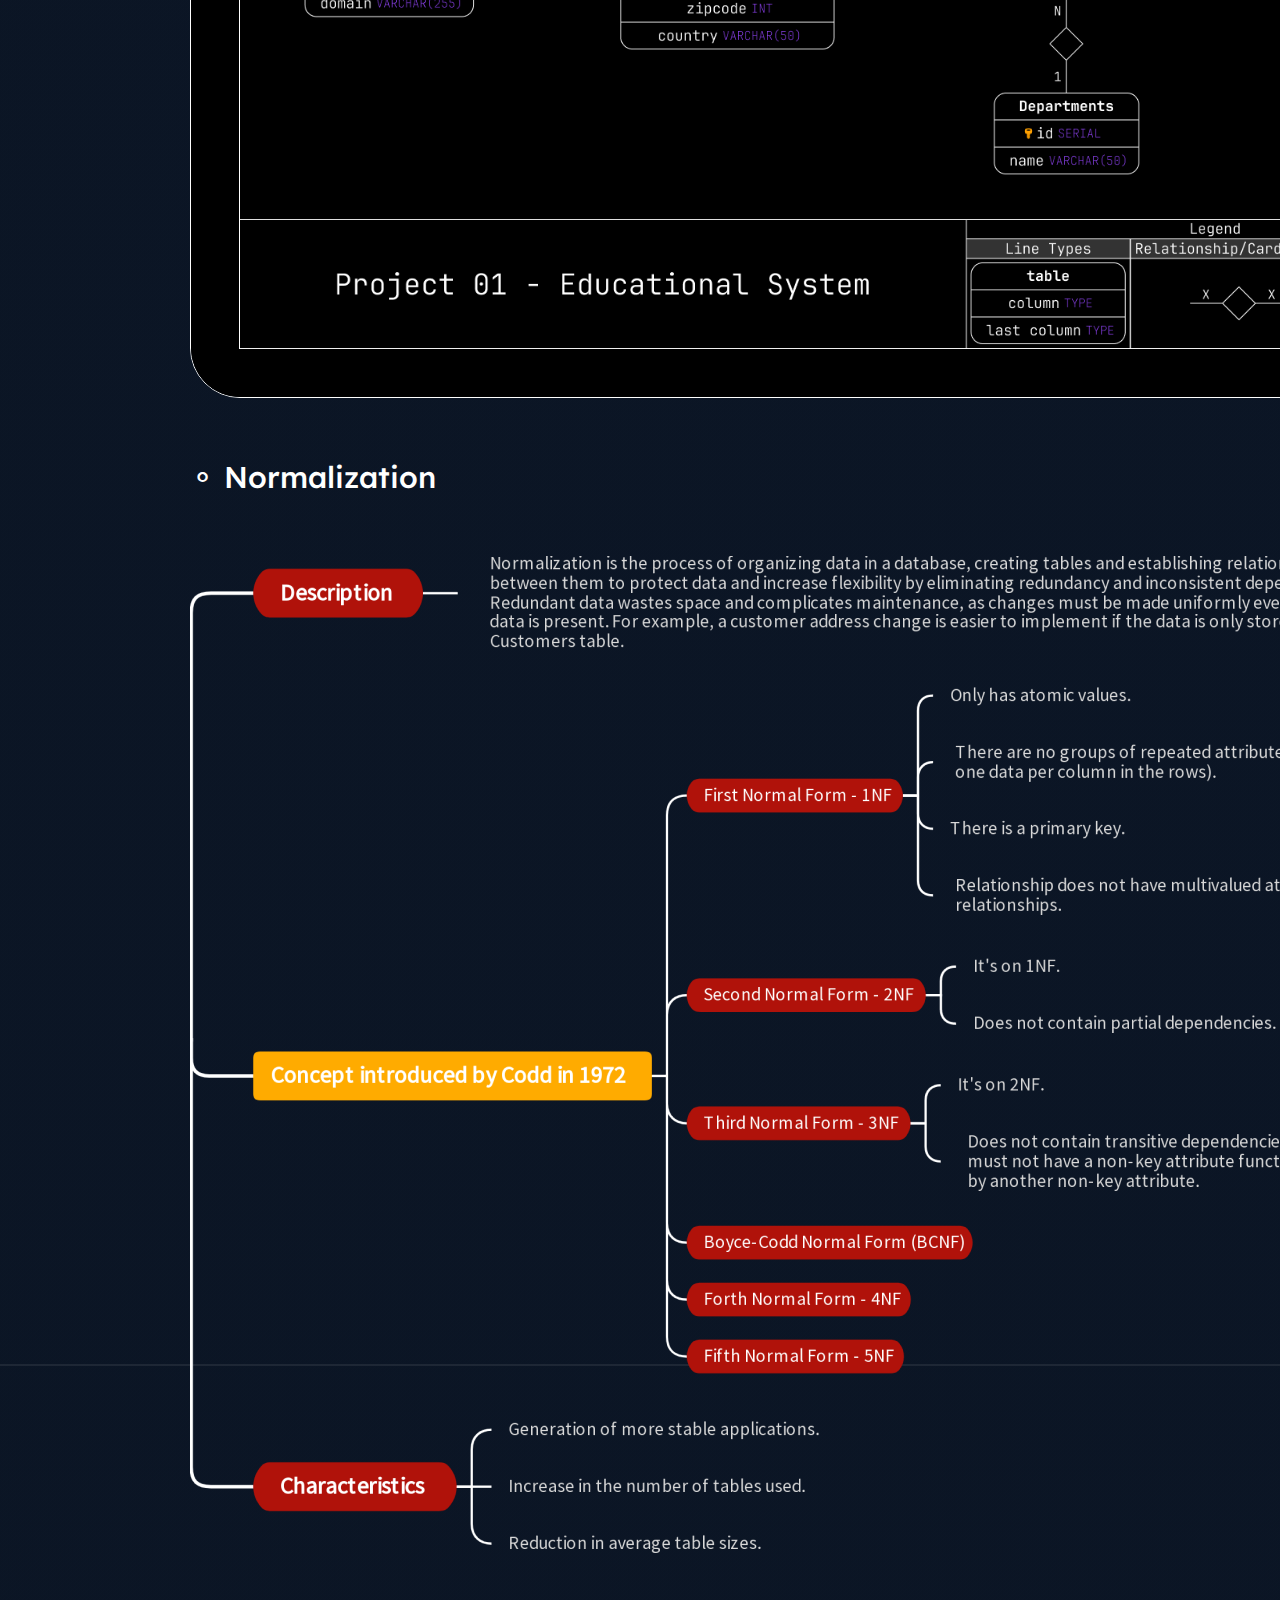
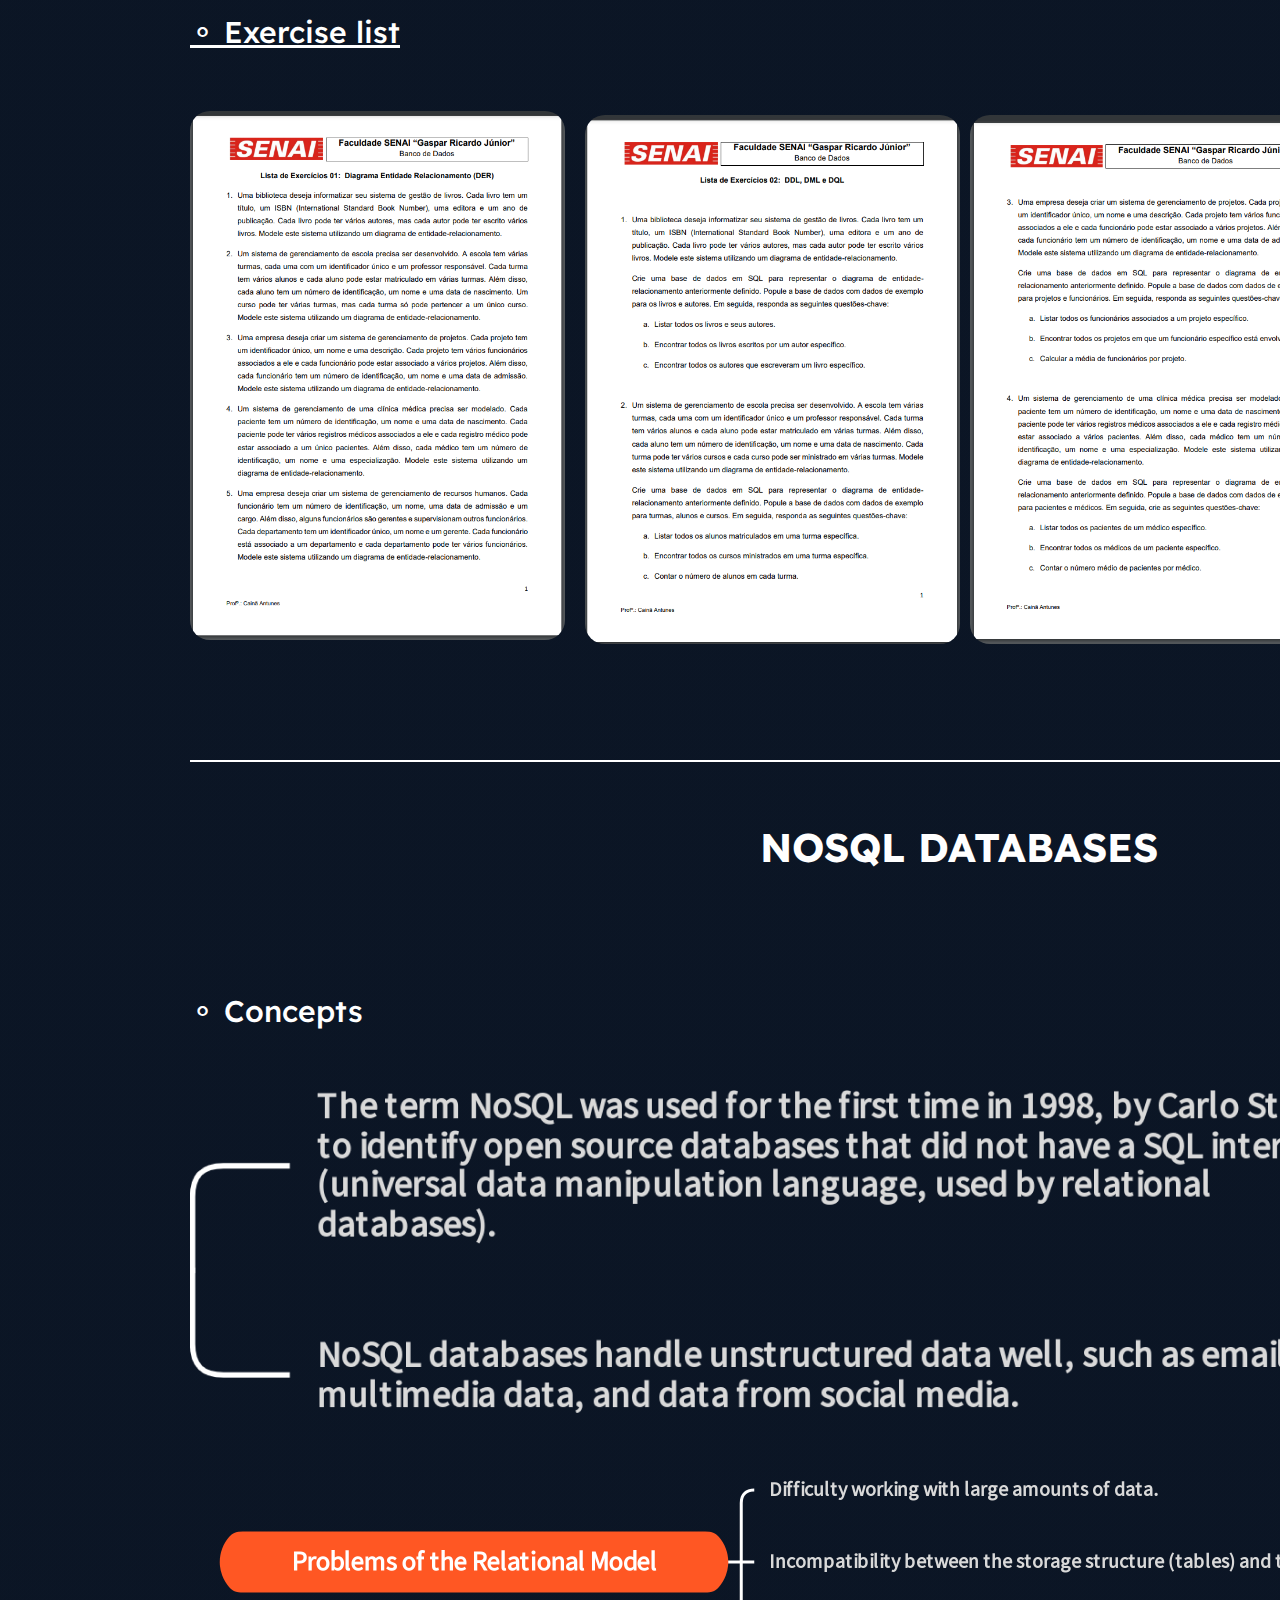
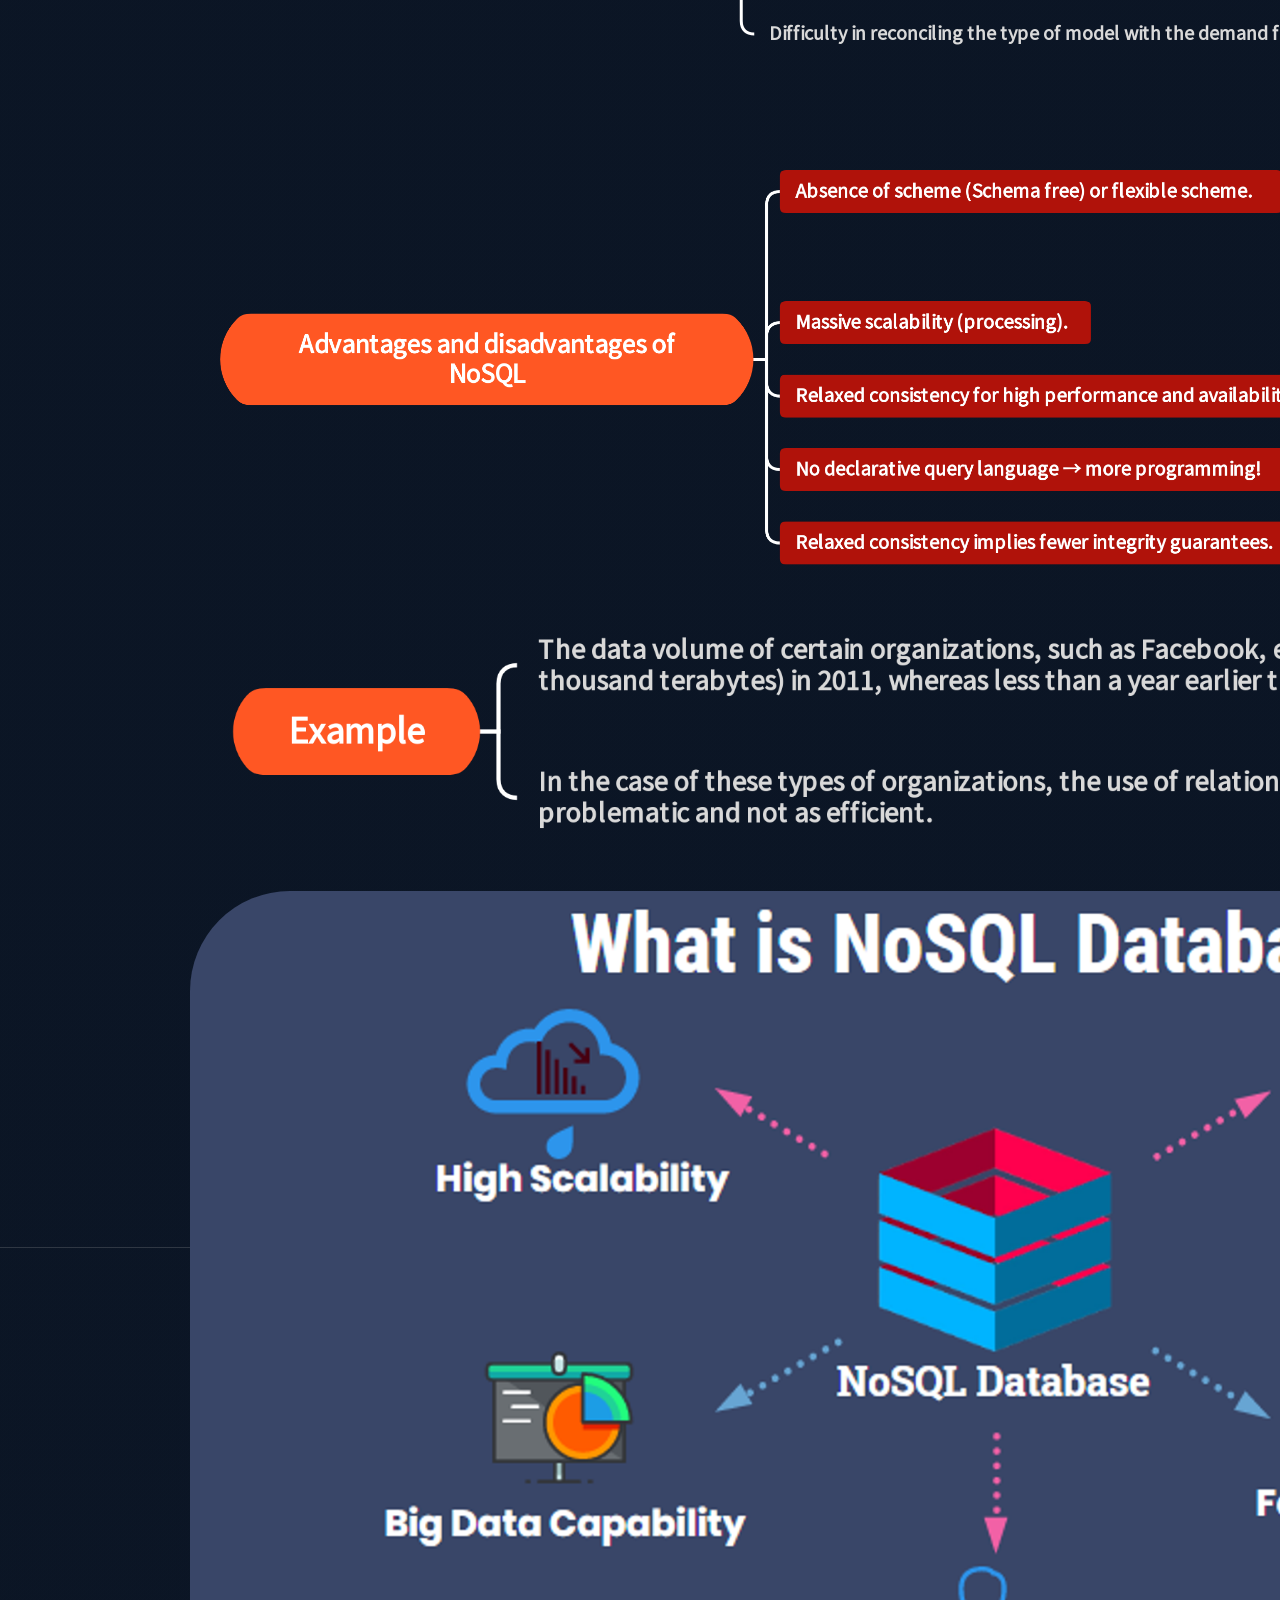
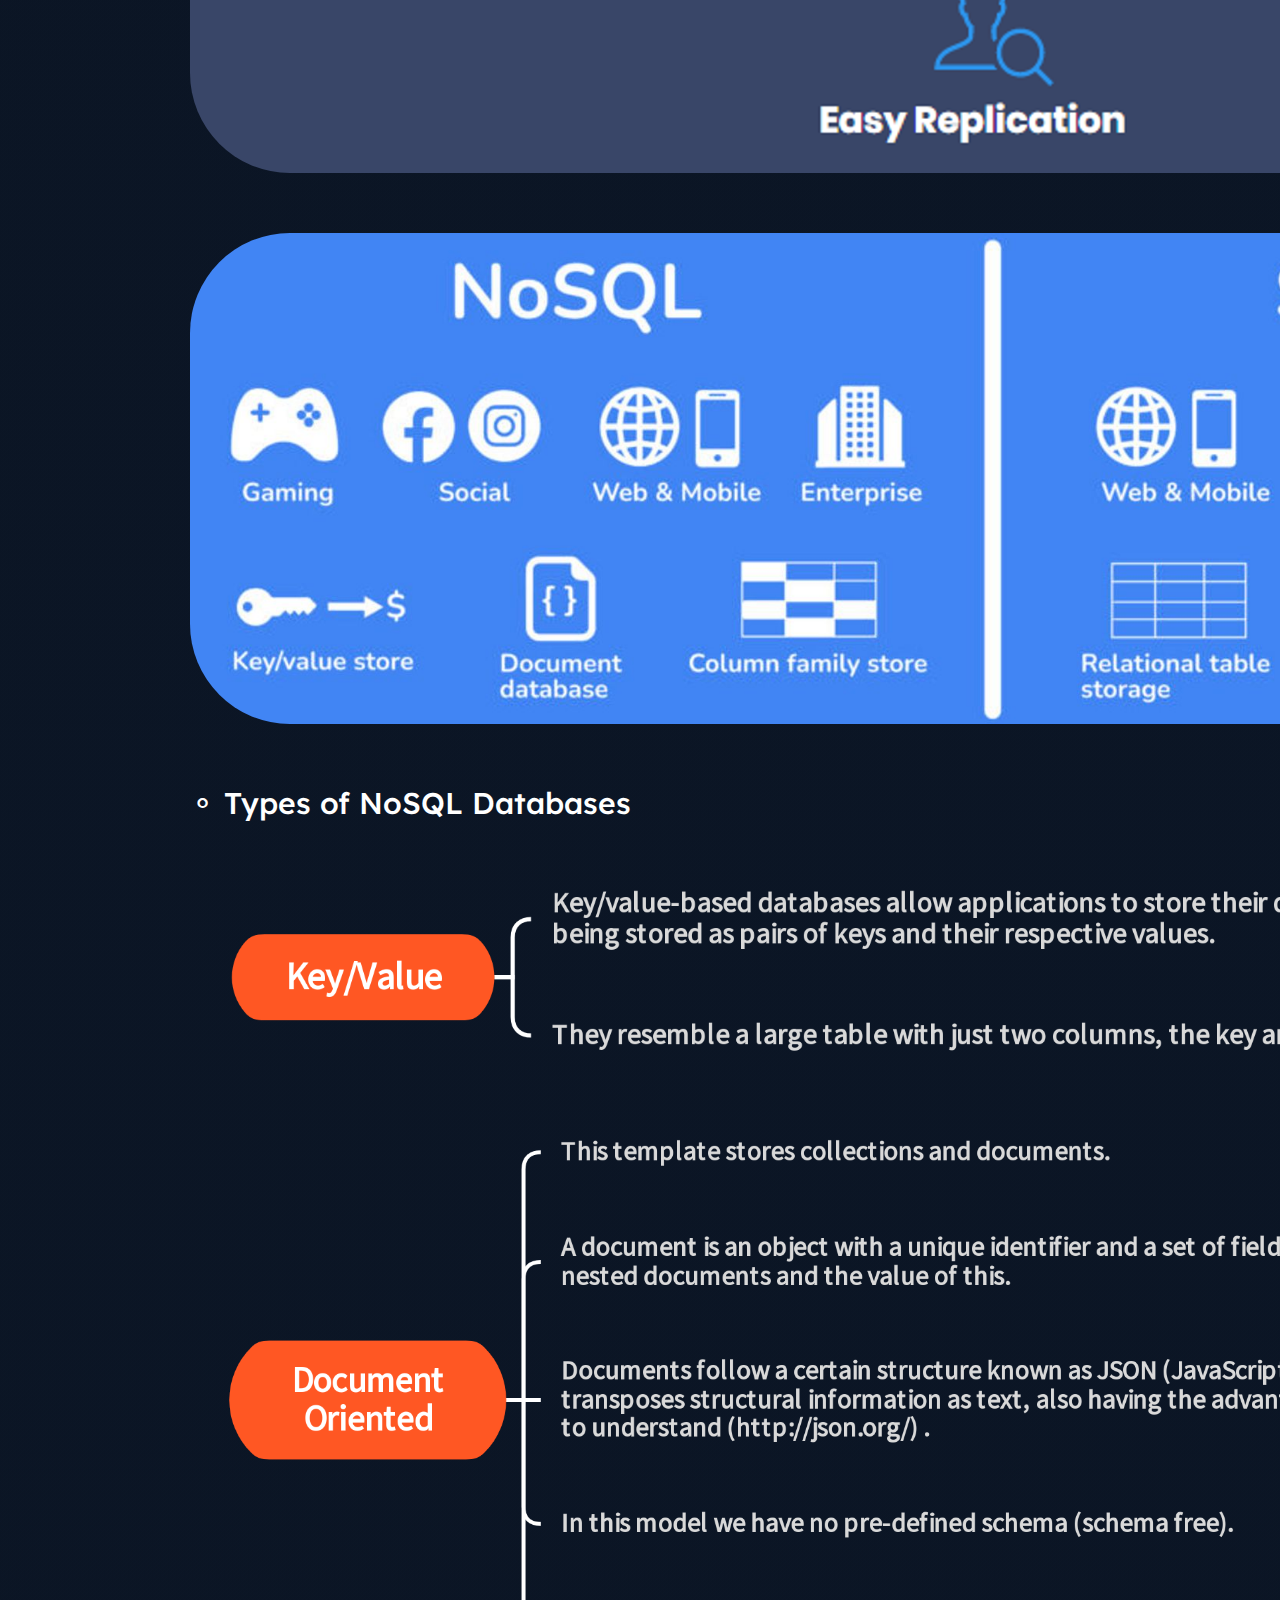
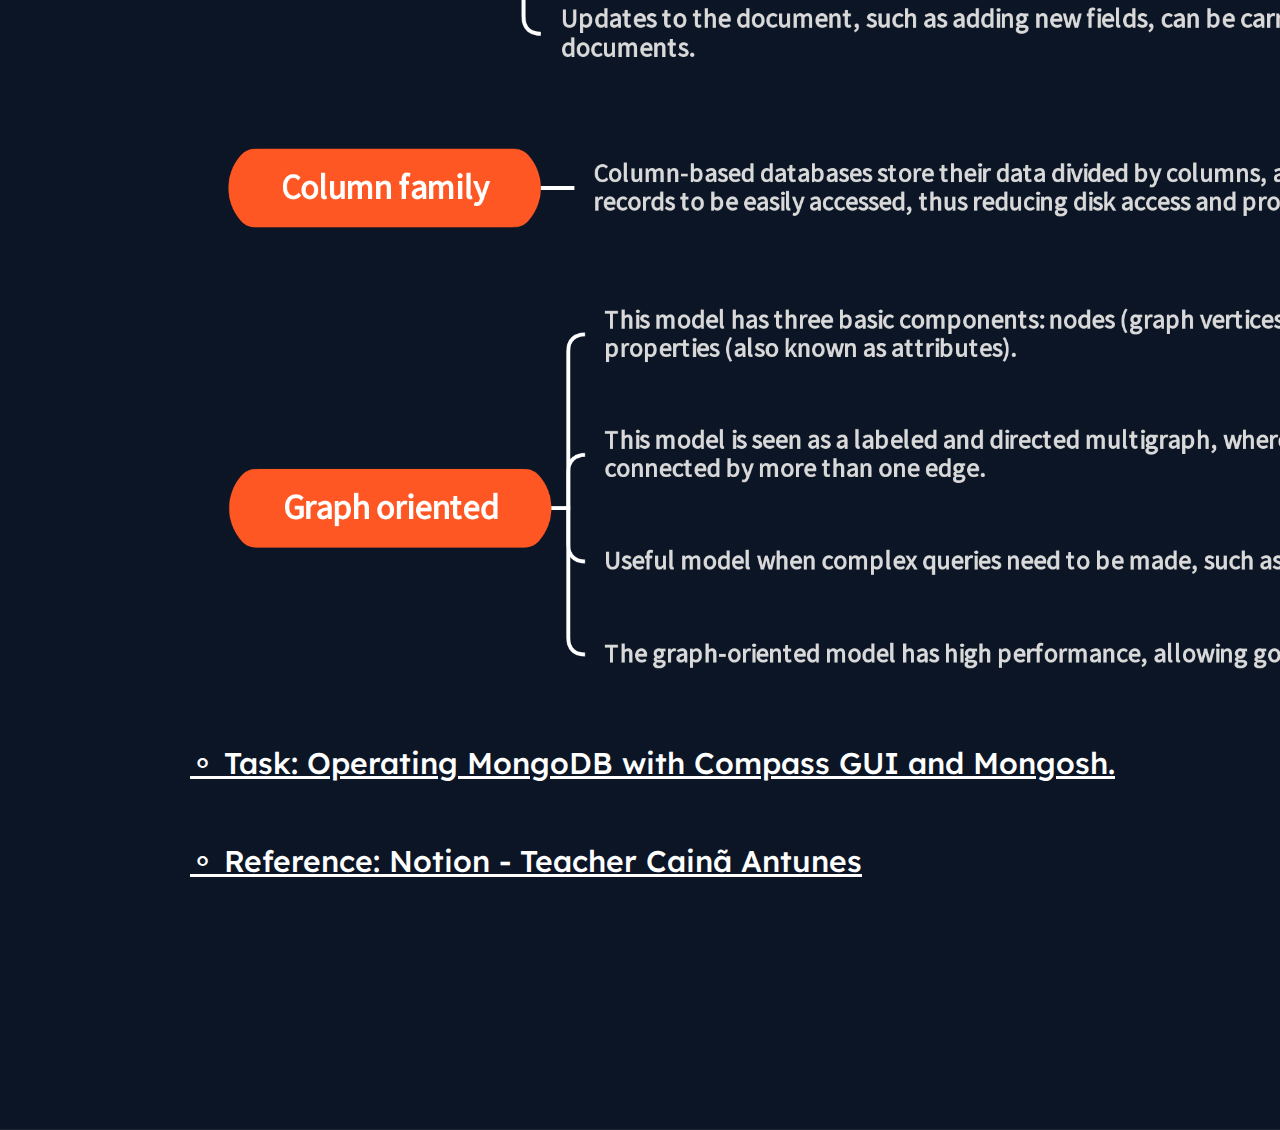
==== commit 8e4a0d67: "feat: add last database page links" ====
--- a/1st-database.html
+++ b/1st-database.html
@@ -29,8 +29,13 @@
                 </div>
             </a>
         </div>
-        <div class="text-reference"> ⚬ Reference: Notion - Teacher Cainã Antunes </div>
-        <div class="text-topic-8"> ⚬ task: operating MongoDB with Compass GUI and Mongosh. </div><img
+        <a href="https://cainaantunes.notion.site/Banco-de-Dados-12203c13265e4413866aac27bacc4812" target="_blank">
+            <div class="text-reference"> ⚬ Reference: Notion - Teacher Cainã Antunes </div>
+        </a>
+        <a href="https://github.com/scryng/Database/tree/main/mongodb-nosql" target="_blank">
+            <div class="text-topic-8"> ⚬ Task: Operating MongoDB with Compass GUI and Mongosh. </div>
+        </a>
+        <img
             class="img-graphoriented" src="./assets/1st-database/img-graphoriented0.png" /><img class="img-columnfamily"
             src="./assets/1st-database/img-columnfamily0.png" /><img class="img-documentoriented" src="./assets/1st-database/img-documentoriented0.png" /><img
             class="img-keyvalue" src="./assets/1st-database/img-keyvalue0.png" />
@@ -44,16 +49,30 @@
         <div class="container-line-2">
         </div>
         <div class="container-exercicelist">
-            <img class="img-list-1" src="./assets/1st-database/img-list-10.png" />
-            <div class="container-list-2">
-                <img class="img-list-2-1" src="./assets/1st-database/img-list-2-10.png" /><img class="img-list-2-2"
-                    src="./assets/1st-database/img-list-2-20.png" /><img class="img-list-2-3" src="./assets/1st-database/img-list-2-30.png" />
-            </div>
+            <a href="https://github.com/scryng/Database/blob/main/list-of-exercises/list-1-der/list.pdf" target="_blank">
+                <img class="img-list-1" src="./assets/1st-database/img-list-10.png" />
+            </a>
+            <a href="https://github.com/scryng/Database/blob/main/list-of-exercises/list-2-ddl-dml-dql/list.pdf" target="_blank">
+                <div class="container-list-2">
+                    <img class="img-list-2-1" src="./assets/1st-database/img-list-2-10.png" /><img class="img-list-2-2"
+                        src="./assets/1st-database/img-list-2-20.png" /><img class="img-list-2-3" src="./assets/1st-database/img-list-2-30.png" />
+                </div>
+            </a>
         </div>
-        <div class="text-topic-5"> ⚬ Exercise list </div><img class="img-normalizationdescription"
+        <a href="https://github.com/scryng/Database/tree/main/list-of-exercises" target="_blank">
+            <div class="text-topic-5"> ⚬ Exercise list </div>
+        </a>
+        
+        <img class="img-normalizationdescription"
             src="./assets/1st-database/img-normalizationdescription0.png" />
-        <div class="text-topic-4"> ⚬ Normalization </div><img class="img-project-1" src="./assets/1st-database/img-project-10.png" />
-        <div class="text-topic-3"> ⚬ Project 1 - Educational System (GitHub) </div><img class="img-commands"
+        <div class="text-topic-4"> ⚬ Normalization </div>
+        <a href="https://github.com/scryng/Database/blob/main/project-1/erd.pdf" target="_blank">
+            <img class="img-project-1" src="./assets/1st-database/img-project-10.png" />
+        </a>
+        <a href="https://github.com/scryng/Database/blob/main/project-1/erd.pdf" target="_blank">
+            <div class="text-topic-3"> ⚬ Project 1 - Educational System (GitHub) </div>
+        </a>
+        <img class="img-commands"
             src="./assets/1st-database/img-commands0.png" /><img class="img-acidcompliance" src="./assets/1st-database/img-acidcompliance0.png" /><img
             class="img-dms" src="./assets/1st-database/img-dms0.png" />
         <div class="text-topic-2"> ⚬ Physical Model (Low Level) </div><img class="img-conceptmodel"
--- a/css/1st-database.css
+++ b/css/1st-database.css
@@ -627,4 +627,8 @@
     position: absolute;
     left: 801.5px;
     top: 190px;
+}
+
+.text-reference:hover, .text-topic-8:hover, .text-topic-5:hover, .text-topic-3:hover {
+    color: #a8a8a8;
 }